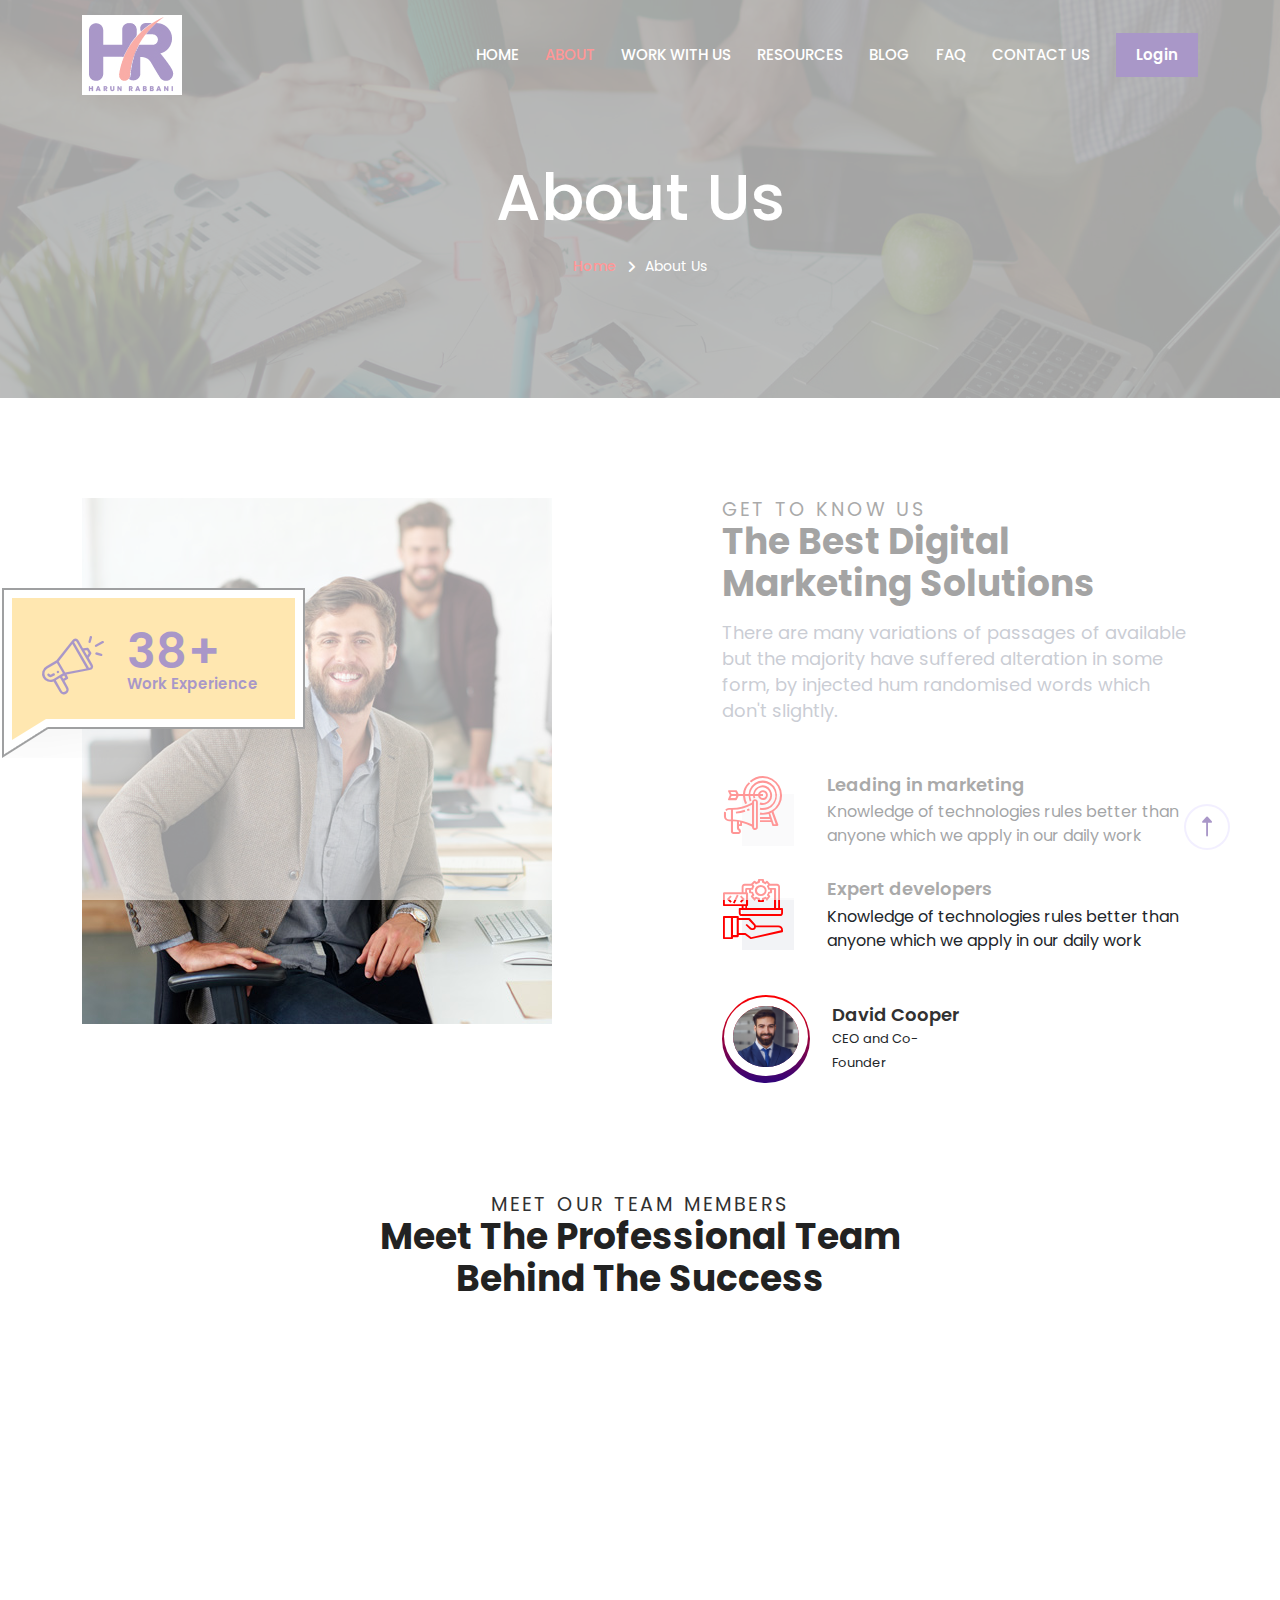
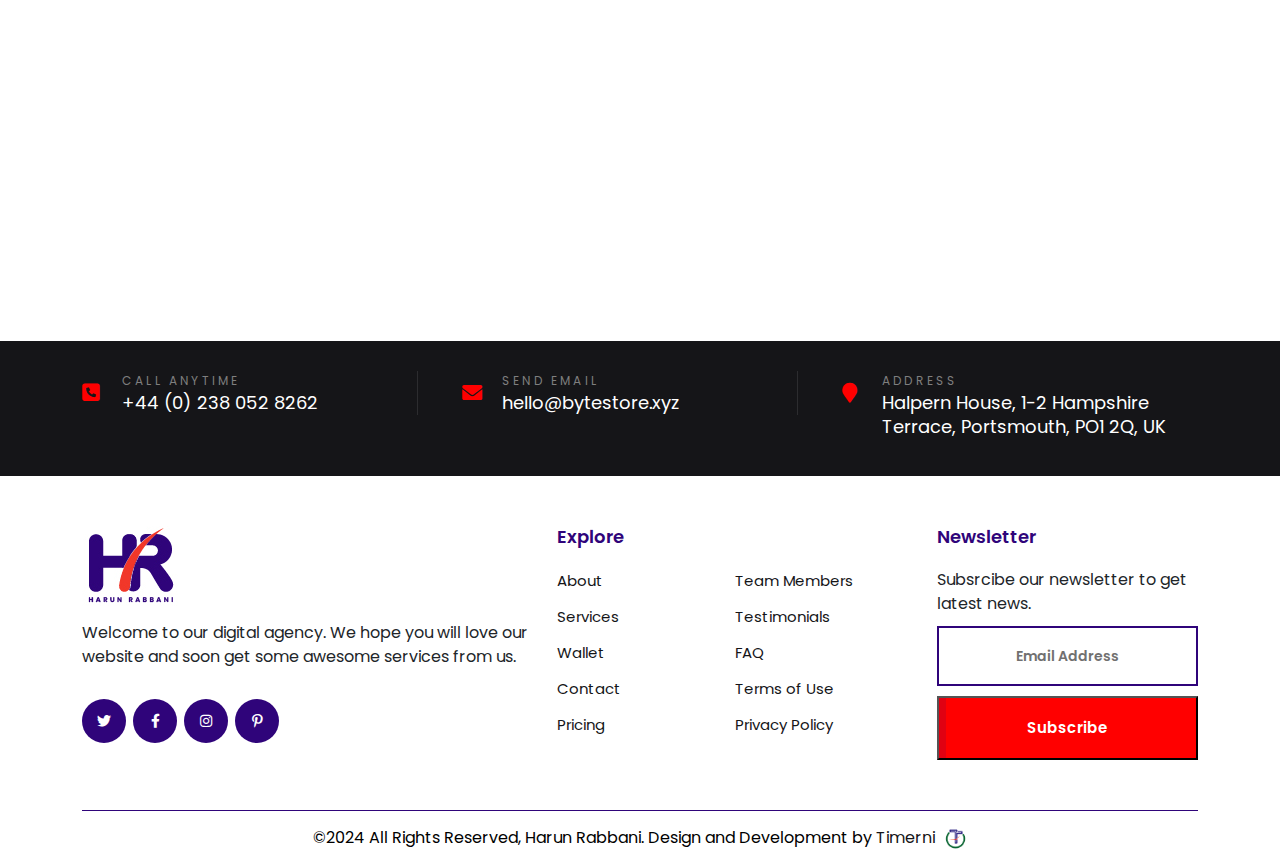
==== about.html @ 46315a5d "first commit" ====
<!doctype html>
<html class="no-js" lang="">
   <head>
      <meta charset="utf-8">
      <meta http-equiv="x-ua-compatible" content="ie=edge">
      <title>Harun Rabbani</title>
      <meta name="description" content="">
      <meta name="viewport" content="width=device-width, initial-scale=1">
      <link rel="shortcut icon" type="image/x-icon" href="assets/img/logo.png">
      <!-- Place favicon.ico in the root directory -->
      <link rel="preconnect" href="https://fonts.googleapis.com">
      <link rel="preconnect" href="https://fonts.gstatic.com" crossorigin>
      <link href="https://fonts.googleapis.com/css2?family=Poppins:ital,wght@0,100;0,200;0,300;0,400;0,500;0,600;0,700;0,800;0,900;1,100;1,200;1,300;1,400;1,500;1,600;1,700;1,800;1,900&display=swap" rel="stylesheet">
      <!-- CSS here -->
      <link rel="stylesheet" href="assets/css/bootstrap.min.css">
      <link rel="stylesheet" href="assets/css/owl.carousel.min.css">
      <link rel="stylesheet" href="assets/css/animate.min.css">
      <link rel="stylesheet" href="assets/css/magnific-popup.css">
      <link rel="stylesheet" href="assets/css/fontawesome-all.min.css">
      <link rel="stylesheet" href="assets/css/backtotop.css">
      <link rel="stylesheet" href="assets/css/meanmenu.css">
      <link rel="stylesheet" href="assets/css/slick.css">
      <link rel="stylesheet" href="assets/css/fancy.css">
      <link rel="stylesheet" href="assets/css/flaticon.css">
      <link rel="stylesheet" href="assets/css/style.css">
      <link rel="stylesheet" href="assets/css/default.css">
      <link rel="stylesheet" href="assets/css/responsive.css">
   </head>
   <body>
      <!-- back-to-top-start -->
      <div class="progress-wrap active-progress">
         <svg class="progress-circle svg-content" width="100%" height="100%" viewBox="-1 -1 102 102">
            <path d="M50,1 a49,49 0 0,1 0,98 a49,49 0 0,1 0,-98" style="transition: stroke-dashoffset 10ms linear 0s; stroke-dasharray: 307.919px, 307.919px; stroke-dashoffset: 273.713px;"></path>
         </svg>
      </div>
      <!-- back-to-top-end -->
      <!-- preloader start -->
      <div id="preloader">
         <div class="preloader d-none">
            <span></span>
            <span></span>
         </div>
      </div>
      <!-- preloader end -->
      <!-- sidebar area start -->
      <div class="sidebar__area">
         <div class="sidebar__wrapper">
            <div class="sidebar__close">
               <button class="sidebar__close-btn" id="sidebar__close-btn">
               <i class="fas fa-times"></i>
               </button>
            </div>
            <div class="sidebar__content">
               <div class="sidebar__logo mb-40">
                  <a href="index.html">
                  <img src="assets/img/logo.png" alt="logo" width="100">
                  </a>
               </div>
               <div class="sidebar__search mb-25">
                  <form action="#">
                     <input type="text" placeholder="What are you searching for?">
                     <button type="submit"><i class="fas fa-search"></i></button>
                  </form>
               </div>
               <div class="mobile-menu fix"></div>
               <div class="sidebar__contact mt-30 mb-20">
                  <h4>Contact Info</h4>
                  <ul>
                     <li class="d-flex align-items-center">
                        <div class="sidebar__contact-icon mr-15">
                           <i class="fas fa-map-marker-alt"></i>
                        </div>
                        <div class="sidebar__contact-text">
                           <a target="_blank" href="https://maps.app.goo.gl/8cPU11UzjbcEwtpq6">Halpern House, 1-2 Hampshire Terrace, Portsmouth, PO1 2Q, UK</a>
                        </div>
                     </li>
                     <li class="d-flex align-items-center">
                        <div class="sidebar__contact-icon mr-15">
                           <i class="far fa-phone"></i>
                        </div>
                        <div class="sidebar__contact-text">
                           <a href="tel:+44 (0) 238 052 8262">+44 (0) 238 052 8262</a>
                        </div>
                     </li>
                     <li class="d-flex align-items-center">
                        <div class="sidebar__contact-icon mr-15">
                           <i class="fas fa-envelope"></i>
                        </div>
                        <div class="sidebar__contact-text">
                           <a href="mailto:hello@bytestore.xyz"><span class="__cf_email__">hello@bytestore.xyz</span></a>
                        </div>
                     </li>
                  </ul>
               </div>
               <div class="sidebar__social">
                  <ul>
                     <li><a href="#"><i class="fab fa-facebook-f"></i></a></li>
                     <li><a href="#"><i class="fab fa-twitter"></i></a></li>
                     <li><a href="#"><i class="fab fa-youtube"></i></a></li>
                     <li><a href="#"><i class="fab fa-linkedin"></i></a></li>
                  </ul>
               </div>
            </div>
         </div>
      </div>
      <!-- sidebar area end -->
      <header class="header-transparent header-transparent-3">
         <div class="header-sticky  menu-area">
            <div class="container">
               <div class="menu-bg">
                  <div class="row align-items-center">
                     <div class="col-xl-2 col-lg-2 col-md-3 col-6">
                        <div class="logo">
                           <a href="index.html"><img src="assets/img/logo.png" alt=""></a>
                        </div>
                     </div>
                     <div class="col-xl-10 col-lg-10 col-md-9 col-6">
                        <div class="side-menu-icon d-lg-none text-end">
                           <a href="javascript:void(0)" class="info-toggle-btn f-right sidebar-toggle-btn"><i class="fas fa-bars"></i></a>
                        </div>
                  
                        <div class="main-menu f-right">
                           <nav id="mobile-menu">
                              <ul>
                                 <li><a href="index.html">Home</a></li>
                                 <li><a href="about.html"  class="active">About</a> </li>
                                 <li>
                                    <a href="work.html">Work With Us </a>
                                    <ul class="sub-menu">
                                       <li><a href="speaking.html">Speaking</a></li>
                                       <li><a href="consultations.html">Consultations </a> </li>
                                       <li><a href="coaching.html"> Coaching</a></li>
                                       <li><a href="mentorship.html">Mentorship</a></li>
                                    </ul>
                                 </li>
                                 <li><a href="resources.html">Resources</a> </li>
                                 <li>
                                    <a href="blog.html">Blog</a>
                                 </li>
                                 <li><a href="faq.html">FAQ</a> </li>
                                 <li><a href="contact.html">Contact Us</a> </li>
                                 <li>
                                    <div class="login-box-two">
                                       <button type="button" class="theme-btn rounded-0 border-0" data-bs-toggle="modal"
                                           data-bs-target="#login"> Login
                                       </button>
                                   </div>
                                 </li>
                              </ul>
                           </nav>
                        </div>
                     </div>
                  </div>
               </div>
            </div>
         </div>
      </header>
      <main>

          <section class="page-title" data-background="assets/img/about-banner.jpg">
            <div class="container">
                <div class="title-outer">
                    <h1 class="title">About Us</h1>
                    <ul class="page-breadcrumb">
                        <li><a href="index.html">Home</a></li>
                        <li>About Us</li>
                    </ul>
                </div>
            </div>
        </section>
        <section class="about-section-details">
         <div class="container">
             <div class="row">
                 <div class="content-column col-lg-6 col-md-12 col-sm-12 order-2 wow fadeInRight animated">
                     <div class="inner-column">
                         <div class="sec-title">
                             <h3 class="sub-title">Get to Know Us</h3>
                             <h2 class="text-capitalize">The best digital marketing solutions</h2>
                             <div class="text">
                                 There are many variations of passages of available but the majority have suffered alteration in some form, by injected hum randomised words which don't slightly.
                             </div>
                         </div>
                         <div class="info-box">
                             <div class="inner">
                                 <i class="icon flaticon-targeted-marketing"></i>
                                 <h5 class="title">Leading in marketing</h5>
                                 <div class="text">
                                     Knowledge of technologies rules better than anyone which we apply in our daily work
                                 </div>
                             </div>
                         </div>
                         <div class="info-box">
                             <div class="inner">
                                 <i class="icon flaticon-digital-services"></i>
                                 <h5 class="title">Expert developers</h5>
                                 <div class="text">
                                     Knowledge of technologies rules better than anyone which we apply in our daily work
                                 </div>
                             </div>
                         </div>
                         <div class="other-info">
                             <div class="author-info">
                                 <div class="inner">
                                     <figure class="thumb"><img src="assets/img/about/welcome_one_person_photo_1704848548.jpg" alt=""></figure>
                                     <h5 class="name">David Cooper</h5>
                                     <span class="designation">CEO and Co-Founder</span>
                                 </div>
                             </div>
                         </div>
                     </div>
                 </div>
     
                 <div class="image-column col-lg-6 col-md-12 col-sm-12 wow fadeInLeft animated">
                     <div class="image-box">
                         <span class="icon-dots bounce-y"></span>
                         <span class="icon-circle zoom-one"></span>
                         <figure class="image-1 wow fadeIn animated"><img src="assets/img/about/welcome_one_photo1_1704823739.jpg" alt=""></figure>
                         <figure class="image-2 wow fadeIn animated" data-wow-delay="600ms"><img src="assets/img/about/welcome_one_photo2_1704823756.jpg" alt=""></figure>
                         <div class="exp-box">
                             <div class="inner">
                                 <i class="icon flaticon-promotion"></i>
                                 <span class="count">38+</span>
                                 <div class="text">Work Experience</div>
                             </div>
                         </div>
                     </div>
                 </div>
             </div>
         </div>
     </section>
      <!-- Slider Section -->
      <section class="team-section pt-10">
        <div class="container">
           <div class="sec-title text-center mb-5">
              <h3 class="sub-title">MEET OUR TEAM MEMBERS</h3>
              <h2  class="text-capitalize">Meet the professional team<br>
                 behind the success
              </h2>
           </div>
           <div class="row">
              <div class="team-block-two col-lg-4 col-md-6 col-sm-12 wow fadeInUp">
                 <div class="inner-box">
                    <div class="info-box">
                       <h4 class="name"><a href="#">Mike Henderson</a></h4>
                       <span class="designation">Managing Director</span>
                    </div>
                    <div class="image-box">
                       <figure class="image"><a href="#"><img src="assets/img/about/team_member_1704650244.jpg" alt=""></a></figure>
                       <div class="social-links">
                          <a href="https://www.facebook.com" target="_blank"><i class="fab fa-facebook-f"></i></a>
                          <a href="https://www.twitter.com" target="_blank"><i class="fab fa-twitter"></i></a>
                          <a href="https://www.linkedin.com" target="_blank"><i class="fab fa-linkedin-in"></i></a>
                          <a href="https://www.instagram.com" target="_blank"><i class="fab fa-instagram"></i></a>
                       </div>
                       <span class="share-icon fas fa-plus"></span>
                    </div>
                 </div>
              </div>
              <div class="team-block-two col-lg-4 col-md-6 col-sm-12 wow fadeInUp">
                 <div class="inner-box">
                   <div class="info-box">
                       <h4 class="name"><a href="#">Kevin Martin</a></h4>
                       <span class="designation">Chief Executive Officer</span>
                    </div>
                    <div class="image-box">
                       <figure class="image"><a href="#"><img src="assets/img/about/team_member_1704650135.jpg" alt=""></a></figure>
                       <div class="social-links">
                          <a href="https://www.facebook.com" target="_blank"><i class="fab fa-facebook-f"></i></a>
                          <a href="https://www.twitter.com" target="_blank"><i class="fab fa-twitter"></i></a>
                          <a href="https://www.linkedin.com" target="_blank"><i class="fab fa-linkedin-in"></i></a>
                          <a href="https://www.instagram.com" target="_blank"><i class="fab fa-instagram"></i></a>
                       </div>
                       <span class="share-icon fas fa-plus"></span>
                    </div>
                 </div>
              </div>
              <div class="team-block-two col-lg-4 col-md-6 col-sm-12 wow fadeInUp">
                 <div class="inner-box">
                   <div class="info-box">
                       <h4 class="name"><a href="#">Jason Cleaver</a></h4>
                       <span class="designation">Human Resource Manager</span>
                    </div>
                    <div class="image-box">
                       <figure class="image"><a href="#"><img src="assets/img/about/team_member_1704650144.jpg" alt=""></a></figure>
                       <div class="social-links">
                          <a href="https://www.facebook.com" target="_blank"><i class="fab fa-facebook-f"></i></a>
                          <a href="https://www.twitter.com" target="_blank"><i class="fab fa-twitter"></i></a>
                          <a href="https://www.linkedin.com" target="_blank"><i class="fab fa-linkedin-in"></i></a>
                          <a href="https://www.instagram.com" target="_blank"><i class="fab fa-instagram"></i></a>
                       </div>
                       <span class="share-icon fas fa-plus"></span>
                    </div>
                 </div>
              </div>
           </div>
        </div>
     </section>
     <!-- Slider Section -->
      </main>

         <!-- footer Section -->
         <footer class="main-footer">
            <div class="footer-upper">
               <div class="container">
                  <div class="row">
                     <div class="contact-info-block col-lg-4 col-md-6">
                        <div class="inner">
                           <i class="icon fa fa-phone-square"></i>
                           <span class="sub-title">Call Anytime</span>
                           <div class="text"><a href="tel:+44 (0) 238 052 8262">+44 (0) 238 052 8262</a></div>
                        </div>
                     </div>
                     <div class="contact-info-block col-lg-4 col-md-6">
                        <div class="inner">
                           <i class="icon fa fa-envelope"></i>
                           <span class="sub-title">Send Email</span>
                           <div class="text"><a href="mailto:hello@bytestore.xyz">hello@bytestore.xyz</a></div>
                        </div>
                     </div>
                     <div class="contact-info-block col-lg-4 col-md-6">
                        <div class="inner">
                           <i class="icon fa fa-map-marker"></i>
                           <span class="sub-title">Address</span>
                           <div class="text">Halpern House, 1-2 Hampshire Terrace,
                            Portsmouth, PO1 2Q, UK</div>
                        </div>
                     </div>
                  </div>
               </div>
            </div>
            <!-- Widgets Section -->
            <div class="widgets-section">
               <div class="container">
                  <div class="row">
                     <!-- Footer COlumn -->
                     <div class="footer-column col-xl-5 col-lg-4 col-md-12 ">
                        <div class="footer-widget about-widget">
                           <div class="widget-content">
                              <div class="logo"><a href="index.html"><img src="assets/img/logo.png" alt="logo"></a></div>
                              <div class="text">Welcome to our digital agency. We hope you will love our website and soon get some awesome services from us.</div>
                              <ul class="social-icon-two">
                                 <li><a href="#"><i class="fab fa-twitter"></i></a></li>
                                 <li><a href="#"><i class="fab fa-facebook-f"></i></a></li>
                                 <li><a href="#"><i class="fab fa-instagram"></i></a></li>
                                 <li><a href="#"><i class="fab fa-pinterest-p"></i></a></li>
                              </ul>
                           </div>
                        </div>
                     </div>
                     <!-- Footer COlumn -->
                     <div class="footer-column col-xl-4 col-lg-4 col-md-6 ">
                        <div class="widget links-widget">
                           <h5 class="widget-title">Explore</h5>
                           <div class="widget-content">
                              <ul class="user-links two-column">
                                 <li><a href="about.html">About</a></li>
                                 <li><a href="team-members.html">Team Members</a></li>
                                 <li><a href="services.html">Services</a></li>
                                 <li><a href="testimonials.html">Testimonials</a></li>
                                 <li><a href="portfolios.html">Wallet</a></li>
                                 <li><a href="faq.html">FAQ</a></li>
                                 <li><a href="contact.html">Contact</a></li>
                                 <li><a href="terms-of-use.html">Terms of Use</a></li>
                                 <li><a href="pricing.html">Pricing</a></li>
                                 <li><a href="privacy-policy.html">Privacy Policy</a></li>
                              </ul>
                           </div>
                        </div>
                     </div>
                     <div class="footer-column col-xl-3 col-lg-4 col-md-6 col-sm-12">
                        <div class="widget newsletter-widget">
                           <h5 class="widget-title">Newsletter</h5>
                           <div class="widget-content">
                              <div class="text">Subsrcibe our newsletter to get latest news.</div>
                              <div class="subscribe-form">
                                 <form method="post" action="">
                                    <input type="hidden">                                            
                                    <div class="form-group">
                                       <input type="email" class="theme-btn btn-style-two"  name="email" class="email" value="" placeholder="Email Address" required="" autocomplete="off">
                                    </div>
                                    <div class="form-group">
                                       <button type="submit" class="theme-btn btn-style-one"><span class="btn-title">Subscribe</span></button>
                                    </div>
                                 </form>
                              </div>
                           </div>
                        </div>
                     </div>
                  </div>
               </div>
            </div>
            <div class="footer-bottom">
               <div class="container">
                  <div class="copyright-text">
                    <p class="mb-0 text-black address-details"> ©2024 All Rights Reserved, Harun Rabbani. Design and Development by
                        <a target="__blank" href="https://bytestore.xyz/" class="text-decoration">
                        <span class="me-1">Timerni</span>
                        <img src="assets/img/brand-logo.png">
                        </a>
                     </p>
                  </div>
                  
               </div>
            </div>
         </footer>
         <!-- End footer Section -->

      <!-- JS here -->
      <script src="assets/js/vendor/modernizr-3.5.0.min.js"></script>
      <script src="assets/js/vendor/jquery.min.js"></script>
      <script src="assets/js/popper.min.js"></script>
      <script src="assets/js/bootstrap.min.js"></script>
      <script src="assets/js/owl.carousel.min.js"></script>
      <script src="assets/js/jquery.fancybox.js"></script>
      <!-- <script src="assets/js/isotope.pkgd.min.js"></script> -->
       <script src="https://unpkg.com/isotope-layout@3/dist/isotope.pkgd.js"></script>
      <script src="assets/js/one-page-nav-min.js"></script>
      <script src="assets/js/slick.min.js"></script>
      <script src="assets/js/jquery.meanmenu.min.js"></script>
      <script src="assets/js/ajax-form.js"></script>
      <script src="assets/js/wow.min.js"></script>
      <script src="assets/js/jquery.scrollUp.min.js"></script>
      <script src="assets/js/backtotop.js"></script>
      <script src="assets/js/imagesloaded.pkgd.min.js"></script>
      <script src="assets/js/jquery.magnific-popup.min.js"></script>
      <script src="assets/js/plugins.js"></script>
      <script src="assets/js/jquery.counterup.min.js"></script>
      <script src="https://cdnjs.cloudflare.com/ajax/libs/Counter-Up/1.0.0/jquery.counterup.js"></script>
      <script src="https://cdnjs.cloudflare.com/ajax/libs/waypoints/4.0.1/jquery.waypoints.js"></script>
      <script src="assets/js/main.js"></script>
     
   </body>
</html>
---- assets/css/backtotop.css ----
.progress-wrap {
    position: fixed;
    right: 50px;
    bottom: 50px;
    height: 46px;
    width: 46px;
    cursor: pointer;
    display: block;
    border-radius: 50px;
    box-shadow: inset 0 0 0 2px rgba(95, 58, 252, 0.2);
    z-index: 99;
    opacity: 0;
    visibility: hidden;
    transform: translateY(15px);
    -webkit-transition: all 200ms linear;
    transition: all 200ms linear;
}

.progress-wrap.active-progress {
    opacity: 1;
    visibility: visible;
    transform: translateY(0);
}

.progress-wrap::after {
    position: absolute;
    content: "\f30c";
    font-family: "Font Awesome 5 Free";
    text-align: center;
    line-height: 46px;
    font-size: 20px;
    color: var(--theme-color2);
    left: 0;
    top: 0;
    height: 46px;
    width: 46px;
    cursor: pointer;
    display: block;
    z-index: 1;
    -webkit-transition: all 200ms linear;
    transition: all 200ms linear;
}

.progress-wrap svg path {
    fill: none;
}

.progress-wrap svg.progress-circle path {
    stroke: var(--theme-color1);
    stroke-width: 4;
    box-sizing: border-box;
    -webkit-transition: all 200ms linear;
    transition: all 200ms linear;
}








.bg--footer-image:before {
    position: absolute;
    left: 0;
    top: 0;
    height: 100%;
    width: 100%;
    background-repeat: no-repeat;
    background-position: center;
    background-size: cover;
    background-image: url(../images/main-slider/shape.png);
    background-color: rgba(24, 25, 28, 0.53);
    content: "";
}
---- assets/css/fancy.css ----
@charset "UTF-8";body.fancybox-active{overflow:hidden}body.fancybox-iosfix{position:fixed;left:0;right:0}.fancybox-is-hidden{position:absolute;top:-9999px;left:-9999px;visibility:hidden}.fancybox-container{position:fixed;top:0;left:0;width:100%;height:100%;z-index:99992;-webkit-tap-highlight-color:transparent;-webkit-backface-visibility:hidden;backface-visibility:hidden;-webkit-transform:translateZ(0);transform:translateZ(0);font-family:-apple-system,BlinkMacSystemFont,Segoe UI,Roboto,Helvetica Neue,Arial,sans-serif}.fancybox-bg,.fancybox-inner,.fancybox-outer,.fancybox-stage{position:absolute;top:0;right:0;bottom:0;left:0}.fancybox-outer{overflow-y:auto;-webkit-overflow-scrolling:touch}.fancybox-bg{background:#1e1e1e;opacity:0;transition-duration:inherit;transition-property:opacity;transition-timing-function:cubic-bezier(.47,0,.74,.71)}.fancybox-is-open .fancybox-bg{opacity:.87;transition-timing-function:cubic-bezier(.22,.61,.36,1)}.fancybox-caption-wrap,.fancybox-infobar,.fancybox-toolbar{position:absolute;direction:ltr;z-index:99997;opacity:0;visibility:hidden;transition:opacity .25s,visibility 0s linear .25s;box-sizing:border-box}.fancybox-show-caption .fancybox-caption-wrap,.fancybox-show-infobar .fancybox-infobar,.fancybox-show-toolbar .fancybox-toolbar{opacity:1;visibility:visible;transition:opacity .25s,visibility 0s}.fancybox-infobar{top:0;left:0;font-size:13px;padding:0 10px;height:44px;min-width:44px;line-height:44px;color:#ccc;text-align:center;pointer-events:none;-webkit-user-select:none;-moz-user-select:none;-ms-user-select:none;user-select:none;-webkit-touch-callout:none;-webkit-tap-highlight-color:transparent;-webkit-font-smoothing:subpixel-antialiased;mix-blend-mode:exclusion}.fancybox-toolbar{top:0;right:0;margin:0;padding:0}.fancybox-stage{overflow:hidden;direction:ltr;z-index:99994;-webkit-transform:translateZ(0)}.fancybox-is-closing .fancybox-stage{overflow:visible}.fancybox-slide{position:absolute;top:0;left:0;width:100%;height:100%;margin:0;padding:0;overflow:auto;outline:none;white-space:normal;box-sizing:border-box;text-align:center;z-index:99994;-webkit-overflow-scrolling:touch;display:none;-webkit-backface-visibility:hidden;backface-visibility:hidden;transition-property:opacity,-webkit-transform;transition-property:transform,opacity;transition-property:transform,opacity,-webkit-transform}.fancybox-slide:before{content:"";display:inline-block;vertical-align:middle;height:100%;width:0}.fancybox-is-sliding .fancybox-slide,.fancybox-slide--current,.fancybox-slide--next,.fancybox-slide--previous{display:block}.fancybox-slide--image{overflow:visible}.fancybox-slide--image:before{display:none}.fancybox-slide--video .fancybox-content,.fancybox-slide--video iframe{background:#000}.fancybox-slide--map .fancybox-content,.fancybox-slide--map iframe{background:#e5e3df}.fancybox-slide--next{z-index:99995}.fancybox-slide>*{display:inline-block;position:relative;padding:24px;margin:44px 0;border-width:0;vertical-align:middle;text-align:left;background-color:#fff;overflow:auto;box-sizing:border-box}.fancybox-slide>base,.fancybox-slide>link,.fancybox-slide>meta,.fancybox-slide>script,.fancybox-slide>style,.fancybox-slide>title{display:none}.fancybox-slide .fancybox-image-wrap{position:absolute;top:0;left:0;margin:0;padding:0;border:0;z-index:99995;background:transparent;cursor:default;overflow:visible;-webkit-transform-origin:top left;transform-origin:top left;background-size:100% 100%;background-repeat:no-repeat;-webkit-backface-visibility:hidden;backface-visibility:hidden;-webkit-user-select:none;-moz-user-select:none;-ms-user-select:none;user-select:none;transition-property:opacity,-webkit-transform;transition-property:transform,opacity;transition-property:transform,opacity,-webkit-transform}.fancybox-can-zoomOut .fancybox-image-wrap{cursor:zoom-out}.fancybox-can-zoomIn .fancybox-image-wrap{cursor:zoom-in}.fancybox-can-drag .fancybox-image-wrap{cursor:-webkit-grab;cursor:grab}.fancybox-is-dragging .fancybox-image-wrap{cursor:-webkit-grabbing;cursor:grabbing}.fancybox-image,.fancybox-spaceball{position:absolute;top:0;left:0;width:100%;height:100%;margin:0;padding:0;border:0;max-width:none;max-height:none;-webkit-user-select:none;-moz-user-select:none;-ms-user-select:none;user-select:none}.fancybox-spaceball{z-index:1}.fancybox-slide--iframe .fancybox-content{padding:0;width:80%;height:80%;max-width:calc(100% - 100px);max-height:calc(100% - 88px);overflow:visible;background:#fff}.fancybox-iframe{display:block;padding:0;border:0;height:100%}.fancybox-error,.fancybox-iframe{margin:0;width:100%;background:#fff}.fancybox-error{padding:40px;max-width:380px;cursor:default}.fancybox-error p{margin:0;padding:0;color:#444;font-size:16px;line-height:20px}.fancybox-button{box-sizing:border-box;display:inline-block;vertical-align:top;width:44px;height:44px;margin:0;padding:10px;border:0;border-radius:0;background:rgba(30,30,30,.6);transition:color .3s ease;cursor:pointer;outline:none}.fancybox-button,.fancybox-button:link,.fancybox-button:visited{color:#ccc}.fancybox-button:focus,.fancybox-button:hover{color:#fff}.fancybox-button[disabled]{color:#ccc;cursor:default;opacity:.6}.fancybox-button svg{display:block;position:relative;overflow:visible;shape-rendering:geometricPrecision}.fancybox-button svg path{fill:currentColor;stroke:currentColor;stroke-linejoin:round;stroke-width:3}.fancybox-button--share svg path{stroke-width:1}.fancybox-button--pause svg path:nth-child(1),.fancybox-button--play svg path:nth-child(2){display:none}.fancybox-button--zoom svg path{fill:transparent}.fancybox-navigation{display:none}.fancybox-show-nav .fancybox-navigation{display:block}.fancybox-navigation button{position:absolute;top:50%;margin:-50px 0 0;z-index:99997;background:transparent;width:60px;height:100px;padding:17px}.fancybox-navigation button:before{content:"";position:absolute;top:30px;right:10px;width:40px;height:40px;background:rgba(30,30,30,.6)}.fancybox-navigation .fancybox-button--arrow_left{left:0}.fancybox-navigation .fancybox-button--arrow_right{right:0}.fancybox-close-small{position:absolute;top:0;right:0;width:40px;height:40px;padding:0;margin:0;border:0;border-radius:0;background:transparent;z-index:10;cursor:pointer}.fancybox-close-small:after{content:"×";position:absolute;top:5px;right:5px;width:30px;height:30px;font:22px/30px Arial,Helvetica Neue,Helvetica,sans-serif;color:#888;font-weight:300;text-align:center;border-radius:50%;border-width:0;background-color:transparent;transition:background-color .25s;box-sizing:border-box;z-index:2}.fancybox-close-small:focus{outline:none}.fancybox-close-small:focus:after{outline:1px dotted #888}.fancybox-close-small:hover:after{color:#555;background:#eee}.fancybox-slide--iframe .fancybox-close-small,.fancybox-slide--image .fancybox-close-small{top:0;right:-40px}.fancybox-slide--iframe .fancybox-close-small:after,.fancybox-slide--image .fancybox-close-small:after{font-size:35px;color:#aaa}.fancybox-slide--iframe .fancybox-close-small:hover:after,.fancybox-slide--image .fancybox-close-small:hover:after{color:#fff;background:transparent}.fancybox-is-scaling .fancybox-close-small,.fancybox-is-zoomable.fancybox-can-drag .fancybox-close-small{display:none}.fancybox-caption-wrap{bottom:0;left:0;right:0;padding:60px 2vw 0;background:linear-gradient(180deg,transparent 0,rgba(0,0,0,.1) 20%,rgba(0,0,0,.2) 40%,rgba(0,0,0,.6) 80%,rgba(0,0,0,.8));pointer-events:none}.fancybox-caption{padding:30px 0;border-top:1px solid hsla(0,0%,100%,.4);font-size:14px;color:#fff;line-height:20px;-webkit-text-size-adjust:none}.fancybox-caption a,.fancybox-caption button,.fancybox-caption select{pointer-events:all;position:relative}.fancybox-caption a{color:#fff;text-decoration:underline}.fancybox-slide>.fancybox-loading{border:6px solid hsla(0,0%,39%,.4);border-top:6px solid hsla(0,0%,100%,.6);border-radius:100%;height:50px;width:50px;-webkit-animation:a .8s infinite linear;animation:a .8s infinite linear;background:transparent;position:absolute;top:50%;left:50%;margin-top:-30px;margin-left:-30px;z-index:99999}@-webkit-keyframes a{0%{-webkit-transform:rotate(0deg);transform:rotate(0deg)}to{-webkit-transform:rotate(359deg);transform:rotate(359deg)}}@keyframes a{0%{-webkit-transform:rotate(0deg);transform:rotate(0deg)}to{-webkit-transform:rotate(359deg);transform:rotate(359deg)}}.fancybox-animated{transition-timing-function:cubic-bezier(0,0,.25,1)}.fancybox-fx-slide.fancybox-slide--previous{-webkit-transform:translate3d(-100%,0,0);transform:translate3d(-100%,0,0);opacity:0}.fancybox-fx-slide.fancybox-slide--next{-webkit-transform:translate3d(100%,0,0);transform:translate3d(100%,0,0);opacity:0}.fancybox-fx-slide.fancybox-slide--current{-webkit-transform:translateZ(0);transform:translateZ(0);opacity:1}.fancybox-fx-fade.fancybox-slide--next,.fancybox-fx-fade.fancybox-slide--previous{opacity:0;transition-timing-function:cubic-bezier(.19,1,.22,1)}.fancybox-fx-fade.fancybox-slide--current{opacity:1}.fancybox-fx-zoom-in-out.fancybox-slide--previous{-webkit-transform:scale3d(1.5,1.5,1.5);transform:scale3d(1.5,1.5,1.5);opacity:0}.fancybox-fx-zoom-in-out.fancybox-slide--next{-webkit-transform:scale3d(.5,.5,.5);transform:scale3d(.5,.5,.5);opacity:0}.fancybox-fx-zoom-in-out.fancybox-slide--current{-webkit-transform:scaleX(1);transform:scaleX(1);opacity:1}.fancybox-fx-rotate.fancybox-slide--previous{-webkit-transform:rotate(-1turn);transform:rotate(-1turn);opacity:0}.fancybox-fx-rotate.fancybox-slide--next{-webkit-transform:rotate(1turn);transform:rotate(1turn);opacity:0}.fancybox-fx-rotate.fancybox-slide--current{-webkit-transform:rotate(0deg);transform:rotate(0deg);opacity:1}.fancybox-fx-circular.fancybox-slide--previous{-webkit-transform:scale3d(0,0,0) translate3d(-100%,0,0);transform:scale3d(0,0,0) translate3d(-100%,0,0);opacity:0}.fancybox-fx-circular.fancybox-slide--next{-webkit-transform:scale3d(0,0,0) translate3d(100%,0,0);transform:scale3d(0,0,0) translate3d(100%,0,0);opacity:0}.fancybox-fx-circular.fancybox-slide--current{-webkit-transform:scaleX(1) translateZ(0);transform:scaleX(1) translateZ(0);opacity:1}.fancybox-fx-tube.fancybox-slide--previous{-webkit-transform:translate3d(-100%,0,0) scale(.1) skew(-10deg);transform:translate3d(-100%,0,0) scale(.1) skew(-10deg)}.fancybox-fx-tube.fancybox-slide--next{-webkit-transform:translate3d(100%,0,0) scale(.1) skew(10deg);transform:translate3d(100%,0,0) scale(.1) skew(10deg)}.fancybox-fx-tube.fancybox-slide--current{-webkit-transform:translateZ(0) scale(1);transform:translateZ(0) scale(1)}.fancybox-share{padding:30px;border-radius:3px;background:#f4f4f4;max-width:90%;text-align:center}.fancybox-share h1{color:#222;margin:0 0 20px;font-size:35px;font-weight:700}.fancybox-share p{margin:0;padding:0}p.fancybox-share__links{margin-right:-10px}.fancybox-share__button{display:inline-block;text-decoration:none;margin:0 10px 10px 0;padding:0 15px;min-width:130px;border:0;border-radius:3px;background:#fff;white-space:nowrap;font-size:14px;font-weight:700;line-height:40px;-webkit-user-select:none;-moz-user-select:none;-ms-user-select:none;user-select:none;color:#fff;transition:all .2s}.fancybox-share__button:hover{text-decoration:none}.fancybox-share__button--fb{background:#3b5998}.fancybox-share__button--fb:hover{background:#344e86}.fancybox-share__button--pt{background:#bd081d}.fancybox-share__button--pt:hover{background:#aa0719}.fancybox-share__button--tw{background:#1da1f2}.fancybox-share__button--tw:hover{background:#0d95e8}.fancybox-share__button svg{position:relative;top:-1px;width:25px;height:25px;margin-right:7px;vertical-align:middle}.fancybox-share__button svg path{fill:#fff}.fancybox-share__input{box-sizing:border-box;width:100%;margin:10px 0 0;padding:10px 15px;background:transparent;color:#5d5b5b;font-size:14px;outline:none;border:0;border-bottom:2px solid #d7d7d7}.fancybox-thumbs{display:none;position:absolute;top:0;bottom:0;right:0;width:212px;margin:0;padding:2px 2px 4px;background:#fff;-webkit-tap-highlight-color:transparent;-webkit-overflow-scrolling:touch;-ms-overflow-style:-ms-autohiding-scrollbar;box-sizing:border-box;z-index:99995}.fancybox-thumbs-x{overflow-y:hidden;overflow-x:auto}.fancybox-show-thumbs .fancybox-thumbs{display:block}.fancybox-show-thumbs .fancybox-inner{right:212px}.fancybox-thumbs>ul{list-style:none;position:absolute;position:relative;width:100%;height:100%;margin:0;padding:0;overflow-x:hidden;overflow-y:auto;font-size:0;white-space:nowrap}.fancybox-thumbs-x>ul{overflow:hidden}.fancybox-thumbs-y>ul::-webkit-scrollbar{width:7px}.fancybox-thumbs-y>ul::-webkit-scrollbar-track{background:#fff;border-radius:10px;box-shadow:inset 0 0 6px rgba(0,0,0,.3)}.fancybox-thumbs-y>ul::-webkit-scrollbar-thumb{background:#2a2a2a;border-radius:10px}.fancybox-thumbs>ul>li{float:left;overflow:hidden;padding:0;margin:2px;width:100px;height:75px;max-width:calc(50% - 4px);max-height:calc(100% - 8px);position:relative;cursor:pointer;outline:none;-webkit-tap-highlight-color:transparent;-webkit-backface-visibility:hidden;backface-visibility:hidden;box-sizing:border-box}li.fancybox-thumbs-loading{background:rgba(0,0,0,.1)}.fancybox-thumbs>ul>li>img{position:absolute;top:0;left:0;max-width:none;max-height:none;-webkit-touch-callout:none;-webkit-user-select:none;-moz-user-select:none;-ms-user-select:none;user-select:none}.fancybox-thumbs>ul>li:before{content:"";position:absolute;top:0;right:0;bottom:0;left:0;border:4px solid #4ea7f9;z-index:99991;opacity:0;transition:all .2s cubic-bezier(.25,.46,.45,.94)}.fancybox-thumbs>ul>li.fancybox-thumbs-active:before{opacity:1}@media (max-width:800px){.fancybox-thumbs{width:110px}.fancybox-show-thumbs .fancybox-inner{right:110px}.fancybox-thumbs>ul>li{max-width:calc(100% - 10px)}}
---- assets/css/flaticon.css ----
@font-face {
  font-family: "flaticon_agency";
  src: url("../fonts/flaticon_agency.ttf?0b4b906711066992faaaeb7db5908ac2") format("truetype"),
  url("../fonts/flaticon_agency.woff?0b4b906711066992faaaeb7db5908ac2") format("woff"),
  url("../fonts/flaticon_agency.woff2?0b4b906711066992faaaeb7db5908ac2") format("woff2"),
  url("../fonts/flaticon_agency.eot?0b4b906711066992faaaeb7db5908ac2#iefix") format("embedded-opentype"),
  url("../fonts/flaticon_agency.svg?0b4b906711066992faaaeb7db5908ac2#flaticon_agency") format("svg");
}

i[class^="flaticon-"]:before, 
i[class*=" flaticon-"]:before {
  font-family: flaticon_agency !important;
  font-style: normal;
  font-weight: normal !important;
  font-variant: normal;
  text-transform: none;
  line-height: 1;
  -webkit-font-smoothing: antialiased;
  -moz-osx-font-smoothing: grayscale;
}

.flaticon-web-development:before {
  content: "\f101";
}
.flaticon-design:before {
  content: "\f102";
}
.flaticon-megaphone:before {
  content: "\f103";
}
.flaticon-targeted-marketing:before {
  content: "\f104";
}
.flaticon-diplomat:before {
  content: "\f105";
}
.flaticon-teaching:before {
  content: "\f106";
}
.flaticon-laptop:before {
  content: "\f107";
}
.flaticon-health-check:before {
  content: "\f108";
}
.flaticon-bank:before {
  content: "\f109";
}
.flaticon-success:before {
  content: "\f10a";
}
.flaticon-recommend:before {
  content: "\f10b";
}
.flaticon-marketing:before {
  content: "\f10c";
}
.flaticon-job-promotion:before {
  content: "\f10d";
}
.flaticon-completed-task:before {
  content: "\f10e";
}
.flaticon-settings:before {
  content: "\f10f";
}
.flaticon-rating:before {
  content: "\f110";
}
.flaticon-group:before {
  content: "\f111";
}
.flaticon-learning:before {
  content: "\f112";
}
.flaticon-cloud:before {
  content: "\f113";
}
.flaticon-digital-services:before {
  content: "\f114";
}
.flaticon-graphic-design:before {
  content: "\f115";
}
.flaticon-technology:before {
  content: "\f116";
}
.flaticon-phone-call:before {
  content: "\f117";
}
.flaticon-visitor:before {
  content: "\f118";
}
.flaticon-promotion:before {
  content: "\f119";
}
---- assets/css/style.css ----
/*
  Theme Name: Name - Multipurpose HTML Template
  Author: radowan.bhuiyan.tri@gmail.com
  Support: admin@gmail.com
  Description: Creative  HTML5 template.
  Version: 1.0
*/


/* CSS Index
-----------------------------------
1. Theme default css
2. header
3. slider
4. about-area
5. features-box
6. department
7. team
8. video-area
9. counter
10. footer
*/


/* 1. Theme default css */
:root {
  --theme-color-light: #ffffff;
  --theme-color-dark: #18191c;
  --theme-color1: #ff0000;
  --theme-color2: #2f047a;
  --bg-theme-color1: var(--theme-color1);
  --bg-theme-color2: var(--theme-color2);
  --text-color-bg-theme-color1: #222;
  --text-color-bg-theme-color2: #fff;
  --text-color: #6f7174;
  --headings-color: var(--theme-color2);
  --link-color: var(--theme-color2);
  --link-hover-color: var(--theme-color2);
}


body {
  font-family: "Poppins", serif !important;
  font-weight: normal;
  font-style: normal;
}

.img {
  max-width: 100%;
  transition: all 0.3s ease-out 0s;
}

.f-left {
  float: left
}

.f-right {
  float: right
}

.fix {
  overflow: hidden
}

a,
.button {
  -webkit-transition: all 0.3s ease-out 0s;
  -moz-transition: all 0.3s ease-out 0s;
  -ms-transition: all 0.3s ease-out 0s;
  -o-transition: all 0.3s ease-out 0s;
  transition: all 0.3s ease-out 0s;
}

a:focus,
.button:focus {
  text-decoration: none;
  outline: none;
}


a,
button {
  color: #2f047a;
  outline: medium none;
}

button:focus,
input:focus,
input:focus,
textarea,
textarea:focus {
  outline: 0
}

.uppercase {
  text-transform: uppercase;
}

.capitalize {
  text-transform: capitalize;
}

h1,
h2,
h3,
h4,
h5,
h6 {

  color: #313131;
  margin: 0px;
  font-style: normal;
  font-weight: 600;
}

h1 a,
h2 a,
h3 a,
h4 a,
h5 a,
h6 a {
  color: inherit;
}

h1 {
  font-size: 40px;
  font-weight: 500;
}

h2 {
  font-size: 35px;
}

h3 {
  font-size: 28px;
}

h4 {
  font-size: 22px;
}

h5 {
  font-size: 18px;
}

h6 {
  font-size: 16px;
}

ul {
  margin: 0px;
  padding: 0px;
}

li {
  list-style: none
}

p {
  font-size: 16px;
  font-weight: normal;
  line-height: 24px;
  color: #7e7e7e;
  margin-bottom: 15px;
}

hr {
  border-bottom: 1px solid #eceff8;
  border-top: 0 none;
  margin: 30px 0;
  padding: 0;
}

label {
  color: #7e7e7e;
  cursor: pointer;
  font-size: 14px;
  font-weight: 400;
}

*::-moz-selection {
  background: #d6b161;
  color: #fff;
  text-shadow: none;
}

::-moz-selection {
  background: #444;
  color: #fff;
  text-shadow: none;
}

::selection {
  background: #444;
  color: #fff;
  text-shadow: none;
}

*::-moz-placeholder {
  color: #555555;
  font-size: 14px;
  opacity: 1;
}

*::placeholder {
  color: #555555;
  font-size: 14px;
  opacity: 1;
}

.theme-overlay {
  position: relative
}

.theme-overlay::before {
  background: #2f047a none repeat scroll 0 0;
  content: "";
  height: 100%;
  left: 0;
  opacity: 0.6;
  position: absolute;
  top: 0;
  width: 100%;
}

.separator {
  border-top: 1px solid #f2f2f2
}





/* sticky */



/* header */

.hero-area {
  min-height: 1032px;
}

.popup-video{
  display: inline-block;
  background: #ff0000;
  color: #fff;
  height: 80px;
  width: 80px;
  border-radius: 100%;
  line-height: 79px;
  margin-bottom: 24px;
  position: relative;
  z-index: 99;
}
.popup-video:hover {
  background: #ffffff;
  color: #ff0000;
}
.hero-wrapper h2 {
  font-size: 80px;
  color: #fff;
}

.hero-wrapper {
  position: relative;
}

.back-text {
  color: #fff;
  opacity: 0.1;
  font-size: 300px;
  position: absolute;
  top: 0;
  left: 0;
  right: 0;
  z-index: 1;
}




/* header */

.header-transparent {
  position: absolute;
  top: 0;
  left: 0;
  right: 0;
  z-index: 99;
  padding: 15px 0px;
}


.main-menu ul li {
  display: inline-block;
  margin-left: 22px;
  position: relative;
}

.main-menu ul li .active {
  color: #ff0000;
}

.main-menu ul li  a {
  display: block;
  color: #fff;
  font-weight: 500;
  padding: 45px 0;
  font-size: 15px;
  text-transform: uppercase;
  line-height: 1.2;
}
.header-transparent-3 .sticky .main-menu ul li a {
color: var(--bg-theme-color2);
}
.header-transparent-3 .sticky .main-menu ul li .active,
.header-transparent-3 .main-menu ul li .active {
  color: #ff0000;
}


.header-transparent-3 .main-menu ul li a {
  color: #fff;
  padding: 24px 0;
}

 .logo img{
max-width: 130px;
}
.sticky .main-menu ul li .sub-menu li a,
.main-menu ul li .sub-menu li a {
  padding: 8px 0;
  color: var(--bg-theme-color2);
  
}

.main-menu ul li .sub-menu li {
  display: block;
  margin: 0;
}

.header-transparent-3 .main-menu ul li:hover>a {
  color: #ff0000;
}

.header-transparent-3 .main-menu ul li .active {
  color: #ff0000;
}

.main-menu ul li .sub-menu {
  position: absolute;
  top: 105%;
  left: 0;
  width: 245px;
  background: #ffffff;
  padding: 13px 18px;
  border-top: 4px solid #ff0000;
  transition: 0.3s;
  opacity: 0;
  visibility: hidden;
  z-index: 2;
}

.main-menu ul li .sub-menu::before {
  content: '';
  width: 17px;
  height: 9px;
  background-color: #ff0000;
  position: absolute;
  left: 20px;
  bottom: 100%;
  -webkit-clip-path: polygon(50% 0%, 0% 100%, 100% 100%);
  clip-path: polygon(50% 0%, 0% 100%, 100% 100%);
}



.main-menu ul li:hover>.sub-menu {
  opacity: 1;
  visibility: visible;
  top: 100%;
}

.header-btn {
margin-top: 20px;
margin-left: 35px;
}
.header-btn  .search-btn {
color: #fff;
}
.sticky .header-btn  .search-btn {
color: var(--bg-theme-color2);
}
@media only screen and (min-width: 576px) and (max-width: 992px), 
(max-width: 992px) {
.header-btn {
    display: none;
}
}
/* sidebar */

.info-toggle-btn.sidebar-toggle-btn {
  position: relative;
  top: 10px;
}

[type=button]:not(:disabled),
[type=reset]:not(:disabled),
[type=submit]:not(:disabled),
button:not(:disabled) {
  cursor: pointer;
}

.side-menu-icon i {
  color: #ff0000;
  font-size: 32px;
  cursor: pointer;
  position: relative;
  top: -02px;
}

.sidebar__area {
  position: fixed;
  right: -485px;
  top: 0;
  width: 465px;
  max-width: 100%;
  height: 100%;
  background: #ffffff none repeat scroll 0 0;
  overflow-y: scroll;
  -webkit-transition: all 0.3s cubic-bezier(0.785, 0.135, 0.15, 0.86);
  -moz-transition: all 0.3s cubic-bezier(0.785, 0.135, 0.15, 0.86);
  transition: all 0.3s cubic-bezier(0.785, 0.135, 0.15, 0.86);
  z-index: 9999;
}

.sidebar__area.sidebar-opened {
  right: 0px;
}

.sidebar__wrapper {
  position: relative;
  padding: 25px;
  background: #ffffff;
}

.sidebar__close {
  position: absolute;
  top: 22px;
  right: 35px;
}

.sidebar__close-btn {
  display: inline-block;
  font-size: 16px;
  height: 45px;
  width: 45px;
  line-height: 40px;
  background: #ffffff;
  color: #121121;
  border-radius: 50%;
  border: 1px solid #eceff8;
  transition: 0.3s;
}

.sidebar__close-btn:hover {
  background: #ff0000;
  border-color: #ff0000;
  color: #ffffff;
}

.sidebar__logo {
  padding-bottom: 20px;
  border-bottom: 1px solid #eceff8;
}

.sidebar__search {
  position: relative;
}

.sidebar__search input {
  width: 100%;
  height: 40px;
  line-height: 40px;
  padding-right: 20px;
  background: transparent;
  border: none;
  outline: none;
  border-bottom: 1px solid #eceff8;
  font-size: 16px;
  color: #686893;
}

.sidebar__search button {
  position: absolute;
  top: 50%;
  right: 0;
  -webkit-transform: translateY(-50%);
  -ms-transform: translateY(-50%);
  transform: translateY(-50%);
  font-size: 14px;
  color: #686893;
  background: none;
  border: none;
}

.body-overlay.opened {
  opacity: 1;
  visibility: visible;
}

.body-overlay:hover {
  cursor: pointer;
}

.body-overlay {
  background-color: rgba(0, 0, 0, 0.5);
  height: 100%;
  width: 100%;
  position: fixed;
  top: 0;
  z-index: 999;
  left: 0;
  opacity: 0;
  visibility: hidden;
  -webkit-transition: all 0.3s ease-out 0s;
  -moz-transition: all 0.3s ease-out 0s;
  -ms-transition: all 0.3s ease-out 0s;
  -o-transition: all 0.3s ease-out 0s;
  transition: all 0.3s ease-out 0s;
}

.mean-container .mean-bar {
  padding: 0;
  min-height: auto;
  background: none;
}

.mean-container a.meanmenu-reveal {
  display: none !important;
}

.mean-container .mean-nav {
  background: none;
  margin-top: 0;
}

.mean-container .mean-nav>ul {
  padding: 0;
  margin: 0;
  width: 100%;
  list-style-type: none;
  display: block !important;
}

.mean-container .mean-nav>ul>li:first-child>a {
  border-top: 0;
}

.mean-container .mean-nav ul li a {
  width: 100%;
  padding: 10px 0;
  color: #222;
  border-top: 1px solid #eceff8;
  font-size: 14px;
  line-height: 1.5;
  font-weight: 700;
}

.mean-container .mean-nav ul li li a {
  border-top: 1px solid #eceff8;
}

.mean-container .mean-nav ul li a.mean-expand {
  margin-top: 5px;
  padding: 0 !important;
  line-height: 14px;
  border: 1px solid #eceff8 !important;
  height: 30px;
  width: 30px;
  color: #222;
  line-height: 32px;
  top: 0;
  font-weight: 400;
}

.mean-container .mean-nav ul li a.mean-expand.mean-clicked i {
  transform: rotate(45deg);
  color: #222;
}

.mean-container .mean-nav ul li a.mean-expand:hover {
  background: #ff0000;
  color: #ffffff;
  border-color: #ff0000;
}

.mean-container .mean-nav ul li>a.mean-expand i {
  display: inline-block;
  transition: 0.8s;
}

.mean-container .mean-nav ul li>a>i {
  display: none;
}

.sidebar__contact h4 {
  font-size: 30px;
  margin-bottom: 20px;
  color: #121121;
}

.sidebar__contact-icon i {
  display: inline-block;
  color: #121121;
  width: 40px;
  height: 40px;
  line-height: 40px;
  text-align: center;
  border: 1px solid #eceff8;
  transition: 0.5s;
}

.sidebar__social ul li:not(:last-child) {
  margin-right: 5px;
}

.sidebar__social ul li {
  display: inline-block;
}

.sidebar__social ul li a {
  display: inline-block;
  width: 40px;
  height: 40px;
  line-height: 42px;
  text-align: center;
  background: #ff0000;
  color: #ffffff;
}

.sticky.menu-area {
  background: #fff;
}

.sticky {
  position: fixed;
  width: 100%;
  top: 0;
  animation: sticky 2s;
  box-shadow: 0px 10px 25px 0px rgb(0 0 0 / 15%);
  z-index: 9999;
  -webkit-animation: sticky 2s;
  padding: 10px 0px;
}
.sticky.menu-area .logo img {
max-width: 100px;
}


@keyframes sticky {
  0% {
    transform: translateY(-100%);
  }
  100% {
    transform: translateY(0%);
  }
}

@media only screen and (min-width: 768px) and (max-width: 991px) {
  .header-btn {
      margin-top: 0;
      margin-right: 40px;
  }
}

.fix {
  overflow: hidden;
}


input,
select {
  transition: 0.3s;
}


/* Banner */



.home-arrow {
  position: absolute;
  position: absolute;
  left: 0;
  right: 0;
  text-align: center;
  bottom: 50px;
}

.home-arrow a {
  font-size: 30px;
}

.home-arrow a i {
  animation: updown 1s infinite alternate;
  -webkit-animation: updown 1s infinite alternate;
}

.home-arrow-3 a:hover {
  color: #ff0000;
}

.home-arrow-3 a {
  color: #ffffff;
  transition: 0.3s;
}

.home-arrow a {
  font-size: 30px;
  color: #ff0000;
}


@keyframes updown {
  0% {
      transform: translateY(10px);
  }
  100% {
      transform: translateY(-10px);
  }
}

@media (max-width: 1199.98px) {
  .main-menu ul li {
      margin-left: 15px;
  }
}

/*===== All Preloader Style =====*/

#preloader {
  position: fixed;
  top: 0;
  left: 0;
  right: 0;
  bottom: 0;
  background-color: #fff;
  z-index: 999999;
}

#preloader .preloader {
  width: 50px;
  height: 50px;
  display: inline-block;
  padding: 0px;
  text-align: left;
  box-sizing: border-box;
  position: absolute;
  top: 50%;
  left: 50%;
  margin-left: -25px;
  margin-top: -25px;
}

#preloader .preloader span {
  position: absolute;
  display: inline-block;
  width: 50px;
  height: 50px;
  border-radius: 100%;
  background-color: #ff0000;
  -webkit-animation: preloader 1.3s linear infinite;
  animation: preloader 1.3s linear infinite;
}

#preloader .preloader span:last-child {
  animation-delay: -0.8s;
  -webkit-animation-delay: -0.8s;
}

@keyframes preloader {
  0% {
      transform: scale(0, 0);
      opacity: 0.5;
  }
  100% {
      transform: scale(1, 1);
      opacity: 0;
  }
}

@-webkit-keyframes preloader {
  0% {
      -webkit-transform: scale(0, 0);
      opacity: 0.5;
  }
  100% {
      -webkit-transform: scale(1, 1);
      opacity: 0;
  }
}




/*** 

====================================================================
  Home Layout 3 Styles
====================================================================



/*** 

====================================================================
  Contact Section
====================================================================

***/

.contact-form {
  position: relative;
}
.contact-form .row {
  margin: 0 -10px;
}
.contact-form .row > div {
  padding: 0 10px;
}
.contact-form .form-group {
  position: relative;
  margin-bottom: 20px;
}
.contact-form .form-group:last-child {
  margin-bottom: 0;
}
.contact-form .form-group label {
  font-size: 16px;
  line-height: 20px;
  color: #ffffff;
  font-weight: 500;
  display: block;
  letter-spacing: 1px;
  margin-bottom: 10px;
}
.contact-form .form-group label.error {
  display: block;
  font-weight: 500;
  font-size: 13px;
  text-transform: capitalize;
  line-height: 24px;
  color: #ff0000;
  margin-bottom: 0;
}
.contact-form .form-group .select2-container--default .select2-selection--single,
.contact-form .form-group input:not([type=submit]),
.contact-form .form-group textarea,
.contact-form .form-group select {
  position: relative;
  display: block;
  height: 60px;
  width: 100%;
  padding: 15px 30px;
  font-size: 14px;
  color: #717070;
  line-height: 28px;
  font-weight: 400;
  background-color: #f6f6f6;
  border: 1px solid transparent;
  margin-bottom: 0;
  -webkit-transition: all 300ms ease;
  transition: all 300ms ease;
}
.contact-form .form-group ::-webkit-input-placeholder {
  color: #717070;
}
.contact-form .form-group input:focus,
.contact-form .form-group select:focus,
.contact-form .form-group textarea:focus {
  border-color: var(--theme-color2);
}
.contact-form .form-group textarea {
  height: 100px;
  resize: none;
}
@media (max-width: 991.98px) {
  .contact-form .form-group input[type=submit],
  .contact-form .form-group button {
    width: 100%;
  }
}




/***

==================================================================
Main Footer
==================================================================

***/
.main-footer {
position: relative;
/* background-color: var(--theme-color2); */
/* Widget Section */
}
.main-footer .footer-upper {
position: relative;
padding: 30px 0 7px;
background-color: #151518;
}
.main-footer .widgets-section {
position: relative;
padding:  50px 0px;
}
.main-footer .footer-column {
position: relative;
}
.main-footer .footer-widget {
position: relative;
}
.main-footer .widget-title {
position: relative;
font-weight: 600;
color: var(--theme-color2);
line-height: 1.2em;
margin-bottom: 20px;
}

.address-details a img {
    width: 25px;
    height: 25px;
}

.contact-info-block {
position: relative;
margin-bottom: 30px;
}
.contact-info-block:last-child .inner:before {
display: none;
}
.contact-info-block .inner {
position: relative;
padding-left: 40px;
}
.contact-info-block .inner:before {
position: absolute;
right: 20px;
top: 0;
height: 100%;
width: 1px;
background-color: #fff;
opacity: 0.1;
content: "";
}
@media (max-width: 575.98px) {
.contact-info-block .inner {
  padding-left: 0;
  text-align: center;
}
}
.contact-info-block .inner .icon {
position: absolute;
left: 0;
top: 12px;
font-size: 20px;
color: var(--theme-color1);
}
@media (max-width: 575.98px) {
.contact-info-block .inner .icon {
  position: relative;
  display: inline-block;
  margin-bottom: 20px;
}
}
.contact-info-block .inner .sub-title {
font-size: 12px;
color: #7f7f7f;
font-weight: 400;
line-height: 20px;
display: block;
}
.contact-info-block .inner .text {
font-size: 18px;
color: #fff;
line-height: 24px;
display: -webkit-box;
display: -ms-flexbox;
display: flex;
-webkit-box-orient: vertical;
-webkit-box-direction: normal;
    -ms-flex-direction: column;
        flex-direction: column;
-webkit-box-align: start;
    -ms-flex-align: start;
        align-items: flex-start;
}
@media (max-width: 575.98px) {
.contact-info-block .inner .text {
  -webkit-box-align: center;
      -ms-flex-align: center;
          align-items: center;
}
}
.contact-info-block .inner .text a {
color: #fff;
}
.contact-info-block .inner .text a:hover {
color: var(--theme-color1);
}

.main-footer .about-widget {
position: relative;
}
.main-footer .about-widget .logo {
margin-bottom: 15px;
}
.main-footer .about-widget .text {
margin-bottom: 30px;
}

/*=== User LInks ===*/
.user-links {
position: relative;
}
.user-links li {
position: relative;
font-size: 15px;
line-height: 26px;
color: #151518;
font-weight: 400;
margin-bottom: 10px;
}
.user-links li:last-child {
margin-bottom: 0;
}
.user-links li a {
position: relative;
display: inline-block;
color: inherit;
-webkit-transition: all 300ms ease;
transition: all 300ms ease;
}
.user-links li a:hover {
color: var(--theme-color2);
}
.user-links li a:before {
position: absolute;
left: 0;
bottom: 0;
width: 0;
height: 1px;
background-color: var(--bg-theme-color1);
content: "";
-webkit-transition: all 300ms ease;
transition: all 300ms ease;
}
.user-links li a:hover:before {
width: 100%;
}
.user-links.two-column {
display: -webkit-box;
display: -ms-flexbox;
display: flex;
-ms-flex-wrap: wrap;
    flex-wrap: wrap;
}
.user-links.two-column li {
width: 50%;
-webkit-box-flex: 0;
    -ms-flex: 0 0 50%;
        flex: 0 0 50%;
}

.newsletter-widget {
position: relative;
}
.newsletter-widget .text {
margin-bottom: 10px;
}

/* Subscribe Form */
.subscribe-form {
position: relative;
}
.subscribe-form .form-group {
position: relative;
}
.subscribe-form .form-group input[type=text],
.subscribe-form .form-group input[type=email] {
position: relative;
display: block;
height: 60px;
width: 100%;
font-size: 14px;
line-height: 30px;
color: #717070;
padding: 20px 30px;
background: #fff;
text-align: center;
-webkit-transition: all 300ms ease;
transition: all 300ms ease;
}
.subscribe-form .form-group input[type=text]::-webkit-input-placeholder, .subscribe-form .form-group input[type=email]::-webkit-input-placeholder {
color: #717070;
}
.subscribe-form .form-group input[type=text]::-moz-placeholder, .subscribe-form .form-group input[type=email]::-moz-placeholder {
color: #717070;
}
.subscribe-form .form-group input[type=text]:-ms-input-placeholder, .subscribe-form .form-group input[type=email]:-ms-input-placeholder {
color: #717070;
}
.subscribe-form .form-group input[type=text]::-ms-input-placeholder, .subscribe-form .form-group input[type=email]::-ms-input-placeholder {
color: #717070;
}
.subscribe-form .form-group input[type=text]::placeholder,
.subscribe-form .form-group input[type=email]::placeholder {
color: #717070;
}
.subscribe-form .form-group .theme-btn {
position: relative;
margin-top: 10px;
width: 100%;
}

/*=== Footer Bottom ===*/
.footer-bottom {
position: relative;
z-index: 3;
text-align: center;
}
.footer-bottom .copyright-text {
position: relative;
font-size: 15px;
padding: 15px 15px;
font-weight: 400;
color: var(--text-color-bg-theme-color1);
margin-bottom: 0;
border-top: 1px solid var(--bg-theme-color2);
}
.footer-bottom .copyright-text a {
color: #151518;
}
.footer-bottom .copyright-text a:hover {
color: var(--bg-theme-color1);
}
@media (max-width: 1199.98px) {
  .main-footer .about-widget .text {
      margin-bottom: 20px;
  }
  .footer-column {
      margin-bottom: 20px;
  }
}




/*** 

====================================================================
		Banner Sectiom
====================================================================

***/
/* Animate 1 */
.owl-carousel .animate-7,
.owl-carousel .animate-6,
.owl-carousel .animate-5,
.owl-carousel .animate-4,
.owl-carousel .animate-3,
.owl-carousel .animate-2,
.owl-carousel .animate-1 {
opacity: 0;
-webkit-transform: translateY(100px);
        transform: translateY(100px);
-webkit-transition: all 500ms ease;
transition: all 500ms ease;
}
.owl-carousel .animate-x {
opacity: 0;
-webkit-transform: translateX(100px);
        transform: translateX(100px);
-webkit-transition: all 500ms ease;
transition: all 500ms ease;
}
.owl-carousel .active .animate-7,
.owl-carousel .active .animate-6,
.owl-carousel .active .animate-5,
.owl-carousel .active .animate-4,
.owl-carousel .active .animate-3,
.owl-carousel .active .animate-2,
.owl-carousel .active .animate-1 {
opacity: 1;
-webkit-transform: translateY(0);
        transform: translateY(0);
}
.owl-carousel .active .animate-2 {
-webkit-transition-delay: 300ms;
        transition-delay: 300ms;
}
.owl-carousel .active .animate-3 {
-webkit-transition-delay: 600ms;
        transition-delay: 600ms;
}
.owl-carousel .active .animate-4 {
-webkit-transition-delay: 900ms;
        transition-delay: 900ms;
}
.owl-carousel .active .animate-5 {
-webkit-transition-delay: 1200ms;
        transition-delay: 1200ms;
}
.owl-carousel .active .animate-6 {
-webkit-transition-delay: 1500ms;
        transition-delay: 1500ms;
}
.owl-carousel .active .animate-7 {
-webkit-transition-delay: 1800ms;
        transition-delay: 1800ms;
}



.slider-one {
  position: relative;
}

.slider-one__slide:before {
  content: "";
  position: absolute;
  top: 0;
  left: 0;
  width: 100%;
  height: 100%;
  background-color: #2f047a47;
}
.slider-one__carousel .owl-nav{
  position: absolute;
  top: 50%;
  width: 100%;
 
}
.slider-one__carousel .owl-nav .owl-next{
  right: 5%;
  position: absolute;
}
.slider-one__carousel .owl-nav .owl-prev{
  left: 5%;
  position: absolute;
}
.slider-one__carousel .item {
  overflow: hidden;
  text-align: center;
}
[class*=slider-one__slider-] {
  padding-top: 322px;
  padding-bottom: 245px;
}
[class*=slider-one__slider-], [class*=slider-two__slider-] {
  background-color: #333333;
  background-repeat: no-repeat;
  background-size: cover;
  background-position: center center;
}
.slider-one__carousel .owl-theme .owl-dots .owl-dot span {
  padding: 0px;
  margin: 0;
  border-radius: 0px;
  background-color: transparent;
  background-size: cover;
  background-repeat: no-repeat;
  -webkit-transition: all .4s ease;
  transition: all .4s ease;
}

 .slider-one__carousel.owl-theme .owl-dots .owl-dot {
  outline: none;
  margin: 0 7.5px;
  padding: 0;
  background-color: #fff;
  position: relative;
}
 .slider-one__carousel.owl-theme .owl-dots {
  position: absolute;
  bottom: -15px;
  right: 70px;
  width: 100%;
  text-align: right;
}

.slider-one__carousel.owl-theme .owl-dots .owl-dot:hover:before, .slider-one__carousel.owl-theme .owl-dots .owl-dot.active:before {
  opacity: 1;
}
.slider-one__carousel.owl-theme .owl-dots .owl-dot:before {
  content: '';
  width: 100%;
  background-color: #e23e4e;
  height: 3px;
  position: absolute;
  bottom: 0;
  left: 0;
  opacity: 0;
  z-index: 10;
  -webkit-transition: all .4s ease;
  transition: all .4s ease;
}

.slider-one__carousel.owl-theme .owl-dots .owl-dot {
  display: inline-block;
  zoom: 1;
}
.slider-one__carousel.owl-theme .owl-dots .owl-dot span {
   width: 150px;
  height: 90px;
  display: inline-block;
}



.slider-one__carousel.owl-theme .owl-dots .owl-dot:hover span, .slider-one__carousel.owl-theme .owl-dots .owl-dot.active span {
  opacity: .3;
}
 .slider-one__carousel.owl-theme .owl-dots .owl-dot span {
  padding: 0px;
  margin: 0;
  border-radius: 0px;
  background-color: transparent;
  width: 150px;
  height: 90px;
  background-size: cover;
  background-repeat: no-repeat;
  -webkit-transition: all .4s ease;
  transition: all .4s ease;
}
.slider-one__tag-line {
  margin: 0;
  color: #fff;
  font-size: 20px;
  letter-spacing: .025em;
  -webkit-animation-duration: 2s;
  animation-duration: 2s;
  -webkit-animation-fill-mode: both;
  animation-fill-mode: both;
  -webkit-backface-visibility: visible !important;
  backface-visibility: visible !important;
  position: relative;
  display: inline-block;
}
.slider-one__tag-line:after {
  content: '';
  width: 50px;
  height: 1px;
  display: block;
  background-image: url(../img/pattern-1-1.jpg);
  background-repeat: no-repeat;
  background-position: center;
  background-size: cover;
  margin-top: 5px;
}

.slider-one__title {
  margin: 0;
  color: #fff;
  font-size: 56px;
  font-weight: bold;
  margin-top: 15px;
  margin-bottom: 20px;
  -webkit-animation-duration: 2s;
          animation-duration: 2s;
  -webkit-animation-fill-mode: both;
          animation-fill-mode: both;
  -webkit-backface-visibility: visible !important;
          backface-visibility: visible !important;
}
@media (max-width: 375px) {
  .slider-one__title {
    font-size: 40px;
    line-height: 1.2em;
  }
}


.slider-one__text {
  margin: 0;
  color: #fff;
  font-size: 20px;
  font-weight: 300;
  margin-bottom: 45px;
  -webkit-animation-duration: 2s;
          animation-duration: 2s;
  -webkit-animation-fill-mode: both;
          animation-fill-mode: both;
  -webkit-backface-visibility: visible !important;
          backface-visibility: visible !important;
}
@media (max-width: 767px) {
  .slider-one__text br {
    display: none;
  }
}
.slider-one__btn {
  background-color: #e0a965;
  color: #fff;
  -webkit-animation-duration: 2s;
          animation-duration: 2s;
  -webkit-animation-fill-mode: both;
          animation-fill-mode: both;
  -webkit-backface-visibility: visible !important;
          backface-visibility: visible !important;
}
.slider-one .active .slider-one__tag-line {
  -webkit-animation-name: fadeInDown;
          animation-name: fadeInDown;
  -webkit-animation-delay: .5s;
          animation-delay: .5s;
}
.slider-one .active .slider-one__title {
  -webkit-animation-name: fadeInDown;
          animation-name: fadeInDown;
  -webkit-animation-delay: 1s;
          animation-delay: 1s;
}
.slider-one .active .slider-one__text {
  -webkit-animation-name: fadeInUp;
          animation-name: fadeInUp;
  -webkit-animation-delay: 1.5s;
          animation-delay: 1.5s;
}
.slider-one .active .slider-one__btn {
  -webkit-animation-name: fadeInUp;
          animation-name: fadeInUp;
  -webkit-animation-delay: 2s;
          animation-delay: 2s;
}
.slider-one .owl-theme .owl-nav.disabled + .owl-dots {
  margin: 0;
}
@media (max-width: 991.98px) {
  .slider-one__title {
    font-size: 27px;
  }
  .slider-one__title br{
    display: none;
  }
  .slider-one__text {
    font-size: 17px;
    margin-bottom: 25px;
  }
  .slider-one__carousel.owl-theme .owl-dots{
    display: none;
  }
  .slider-one__carousel .owl-nav {
    top: 85%;
  }
  [class*=slider-one__slider-] {
    padding-top: 152px;
    padding-bottom:100px;
  }
}
@media (max-width: 575px) {
  [class*=slider-one__slider-] {
    padding-top: 130px;
    padding-bottom: 120px;
  }
}
/*** 

====================================================================
		about Sectiom
====================================================================

***/
.about-section .content h3 {
  font-size: 1.75rem;
  font-weight: 700;
}

.about-section .content ul {
  list-style: none;
  padding: 0;
}

.about-section .content ul li {
  padding: 10px 0 0 0;
  display: flex;
}

.about-section .content ul i {
  color: var(--theme-color2);
  margin-right: 0.5rem;
  line-height: 1.2;
  font-size: 1.25rem;
}

.about-section .content p:last-child {
  margin-bottom: 0;
}

.about-section .pulsating-play-btn {
  position: absolute;
  left: calc(50% - 47px);
  top: calc(50% - 47px);
}

/* Pulsating Play Button
------------------------------*/
.pulsating-play-btn {
  width: 94px;
  height: 94px;
  background: radial-gradient(var(--theme-color1) 50%, color-mix(in srgb, var(--theme-color1), transparent 75%) 52%);
  border-radius: 50%;
  display: block;
  position: relative;
  overflow: hidden;
}

.pulsating-play-btn:before {
  content: "";
  position: absolute;
  width: 120px;
  height: 120px;
  animation-delay: 0s;
  animation: pulsate-play-btn 2s;
  animation-direction: forwards;
  animation-iteration-count: infinite;
  animation-timing-function: steps;
  opacity: 1;
  border-radius: 50%;
  border: 5px solid color-mix(in srgb, var(--theme-color1), transparent 30%);
  top: -15%;
  left: -15%;
  background: rgba(198, 16, 0, 0);
}

.pulsating-play-btn:after {
  content: "";
  position: absolute;
  left: 50%;
  top: 50%;
  transform: translateX(-40%) translateY(-50%);
  width: 0;
  height: 0;
  border-top: 10px solid transparent;
  border-bottom: 10px solid transparent;
  border-left: 15px solid #fff;
  z-index: 100;
  transition: all 400ms cubic-bezier(0.55, 0.055, 0.675, 0.19);
}

.pulsating-play-btn:hover:before {
  content: "";
  position: absolute;
  left: 50%;
  top: 50%;
  transform: translateX(-40%) translateY(-50%);
  width: 0;
  height: 0;
  border: none;
  border-top: 10px solid transparent;
  border-bottom: 10px solid transparent;
  border-left: 15px solid #fff;
  z-index: 200;
  animation: none;
  border-radius: 0;
}

.pulsating-play-btn:hover:after {
  border-left: 15px solid var(--theme-color1);
  transform: scale(20);
}

@keyframes pulsate-play-btn {
  0% {
    transform: scale(0.6, 0.6);
    opacity: 1;
  }

  100% {
    transform: scale(1, 1);
    opacity: 0;
  }
}
@media (max-width: 767.98px) {
  
}
@media (max-width: 575.98px) {
  
}


/*** 

====================================================================
		FAQ's Sectiom
====================================================================

***/


.about-section-two .image {
  position: relative;
  /* display: flex;
  height: 100%; */
}
.program-area .success-item {
  border: 1px solid #ddd;
  padding: 20px;
}
/* .about-section-two .image img{
  margin-top: auto;
} */

.program-area .nav .nav-item{
  margin-bottom: 30px;
  display: inline-block;
  width: 100%;
}
.program-area .nav .nav-item button img{
  max-width: 100%;
  margin-right: 20px;
  position: relative;
}
.program-area .nav .nav-item button{
  text-transform: capitalize;
  width: 100%;
  padding: 30px 30px;
  display: inline-block;
  background-color: #fff;
  box-shadow: 0px 0px 15px rgba(0, 0, 0, 0.1);
  border-radius: 5px;
  font-size: 19px;
  color: #232d39;
  letter-spacing: 0.5px;
  font-weight: 600;
  transition: all 0.3s;
  position: relative;
  text-align: left;
  
}
.program-area .nav .nav-item button.active {
  background-color: transparent;
  color:var(--theme-color1) !important;
}
.program-area   .image {
  position: relative;
  display: inline-block;
}
.program-area   .author-info {
  position: absolute;
  background:  var(--theme-color1);
  right: 30px;
  top: 200px;
  min-width: 220px;
  padding: 20px 30px;
  opacity: 0;
  visibility: hidden;
  transition: .5s ease;
}
.program-area   .author-info:before {
  position: absolute;
  content: '';
  background:  var(--theme-color1);
  height: 25px;
  width: 22px;
  left: 20px;
  bottom: -24px;
  -webkit-clip-path: polygon(0 0, 0% 100%, 100% 0);
  clip-path: polygon(0 0, 0% 100%, 100% 0);
}
.program-area   .author-info h4 {
  color: #fff;
  font-size: 18px;
  font-weight: 600;
  line-height: 1.2em;
}
.program-area   .author-info .designation {
  font-size: 18px;
  color: #fff;
  line-height: 1.2em;
}
.program-area   .image:hover .author-info {
  opacity: 1;
  visibility: visible;
  top: 220px;
}

.program-area {
  position: relative;
  padding: 70px 0px;
  background: #dddddd14;
}

.program-area  .default-navs .owl-next,
.program-area  .default-navs .owl-prev{
  background:var(--theme-color2);
  color: #fff;
 }
.program-area   .default-navs .owl-next:hover,
 .program-area   .default-navs .owl-prev:hover {
  background: var(--theme-color1);
}
.program-area  .default-navs .owl-nav{
  justify-content: center;
  margin-top: 15px;
}



@media (max-width: 991.98px) {
  .program-area  .sec-title .text {
    font-size: 16px;
  }
  .program-area .nav .nav-item button {

    padding: 12px 20px;
    font-size: 18px;
  }
}
/*** 

====================================================================
		FAQ's Sectiom
====================================================================

***/
.service-area {
  text-align: center;
  padding: 60px 0px;
}
.service-area .image-box {
  position: relative;
  display: inline-block;
}
.service-area .image-box img {
  position: relative;
}


.service-area .overlay-inner {
  position: absolute;
  left: 0px;
  top: 0px;
  width: 100%;
  height: 100%;
  display: table;
  vertical-align: middle;
  padding: 10px 20px;
  background: rgba(11, 11, 11, 0.60);
  visibility: hidden;
  opacity: 0;
}
.service-area .overlay-inner .content {
  position: relative;
  display: table-cell;
  vertical-align: middle;
}
.service-area .overlay-inner h5 {
  font-size: 18px;
  color: #ffffff;
  font-weight: 600;
  text-transform: capitalize;
  margin-bottom: 3px;
}

.service-area .overlay-inner .text {
  color: #dddddd;
}

.service-area .overlay-inner h3 a {
    color: #ffffff;
}

.service-area .item:hover .overlay-inner {

  opacity: 1;
  visibility: visible;
}
.service-area .overlay-box {
  position: absolute;
  left: 0px;
  top: 0px;
  width: 100%;
  height: 100%;
  padding: 0px;
  color: #ffffff;
  opacity: 0;
  /* border: 20px solid transparent; */
  text-align: center;
  transition: all 500ms ease;
  -webkit-transition: all 500ms ease;
  -ms-transition: all 500ms ease;
  -o-transition: all 500ms ease;
  -moz-transition: all 500ms ease;
  -webkit-transform: scaleX(0);
  -ms-transform: scaleX(0);
  -o-transform: scaleX(0);
  -moz-transform: scaleX(0);
  transform: scaleX(0);
}
.service-area .item:hover .overlay-box {
  top: 0px;
  opacity: 1;
  -webkit-transform: scaleX(1);
  -ms-transform: scaleX(1);
  -o-transform: scaleX(1);
  -moz-transform: scaleX(1);
  transform: scaleX(1);
}


.portfolio-menu{
	text-align:center;
}
.portfolio-menu ul li{
	display:inline-block;
	margin:0;
	list-style:none;
	padding:5px 10px;
	cursor:pointer;
	-webkit-transition:all 05s ease;
	-moz-transition:all 05s ease;
	-ms-transition:all 05s ease;
	-o-transition:all 05s ease;
	transition:all .5s ease;
  position: relative;
  font-weight: 500;
}

.portfolio-menu ul li:hover:before,
 .portfolio-menu ul li.active:before,
  .portfolio-menu ul li:hover:after, 
  .portfolio-menu ul li.active:after {
  opacity: 1;
}
.portfolio-menu ul li.active{
  color: var(--theme-color1);
}
.portfolio-menu ul li:before {
  content: '';
  position: absolute;
  left: 50%;
  margin-left: -10px;
  bottom: 0px;
  width: 20px;
  border-bottom: 1px solid var(--theme-color1);
  opacity: 0;
  transition: all 300ms ease;
  -moz-transition: all 300ms ease;
  -webkit-transition: all 300ms ease;
  -ms-transition: all 300ms ease;
  -o-transition: all 300ms ease;
}
.portfolio-item .item{
	/*width:303px;*/
	float:left;
	margin-bottom:20px;
  position: relative;
}
.portfolio-single-item{
  border: 1px solid #ddd;
  padding: 15px;

}
.portfolio-item .option-btn {
  position: relative;
  display: inline-block;
  line-height: 44px;
  color: #ffffff;
  font-size: 18px;
  width: 46px;
  height: 46px;
  margin: 15px 4px 0px;
  border: 1px solid #ffffff;
  border-radius: 3px;
  transition: all 500ms ease;
  -webkit-transition: all 500ms ease;
  -ms-transition: all 500ms ease;
  -o-transition: all 500ms ease;
  -moz-transition: all 500ms ease;
}
.portfolio-item .option-btn:hover {
  background: #f7542b;
  border-color: #f7542b;
}
/*** 

====================================================================
		FAQ's Sectiom
====================================================================

***/
.resource-area {
  background: #fff;
}
.resource-item {
  position: relative;
  border-radius: 6px;
  overflow: hidden;
}

.resource-item img {
  transition: .5s;
}

.resource-item:hover img {
  transform: scale(1.1);
}

.resource-item .resource-text {
  position: absolute;
  width: 100%;
  height: 100%;
  padding: 30px;
  top: 0;
  left: 0;
  display: flex;
  flex-direction: column;
  justify-content: flex-end;
  background: linear-gradient(to bottom, rgba(0, 0, 0, .1) 50%, rgba(0, 0, 0, .9));
}

.resource-item .resource-text a {
  color: #FFFFFF;
  transition: .5s;
}

.resource-item .resource-text a:hover {
  color: var(--primary);
}

.resource-item .breadcrumb-item+.breadcrumb-item::before {
  color: #FFFFFF;
}


/*** 

====================================================================
		FAQ's Sectiom
====================================================================

***/

.dt-sc-video-wrapper{
  position: relative;
}
.dt-sc-video-wrapper img{
  height: 528px;
  max-height: 100%;
}

.dt-sc-video-wrapper .video-overlay-inner a {
  display: inline-block;
  height: 90px;
  margin: auto;
  position: absolute;
  bottom: 0;
  left: 0;
  right: 0;
  top: 0;
  width: 90px;
  -webkit-border-radius: 50%;
  border-radius: 50%;
  box-shadow: 0 0 25px 3px rgba(96, 154, 51, 0);
  background: radial-gradient(rgb(47 4 122 / 65%) 60%, rgba(255, 255, 255, 1) 62%);
}
.dt-sc-video-wrapper .video-overlay-inner a:before {
  background: rgba(198, 16, 0, 0);
  border: 5px solid #fff;
  content: "";
  height: 100%;
  opacity: 1;
  margin: auto;
  position: absolute;
  bottom: 0;
  left: 0;
  right: 0;
  top: 0;
  width: 100%;
  -webkit-animation: pulsate1 2s;
  animation: pulsate1 2s;
  -webkit-animation-delay: 0s;
  animation-delay: 0s;
  -webkit-animation-direction: forwards;
  animation-direction: forwards;
  -webkit-animation-iteration-count: infinite;
  animation-iteration-count: infinite;
  -webkit-animation-timing-function: steps;
  animation-timing-function: steps;
  -webkit-border-radius: 50%;
  border-radius: 50%;
}
.dt-sc-video-wrapper .video-overlay-inner a:after {
  border-bottom: 15px solid transparent;
  border-left: 25px solid #fff;
  border-top: 15px solid transparent;
  content: "";
  height: 0;
  position: absolute;
  left: 50%;
  top: 50%;
  width: 0;
  z-index: 100;
  -webkit-transform: translateX(-40%) translateY(-50%);
  transform: translateX(-40%) translateY(-50%);
  transform-origin: center center;
  -webkit-transition: all 400ms cubic-bezier(0.55, 0.055, 0.675, 0.19);
  transition: all 400ms cubic-bezier(0.55, 0.055, 0.675, 0.19);
}

@-webkit-keyframes pulsate1 {
  0% {
    opacity: 1;
    box-shadow: inset 0px 0px 25px 3px rgba(255, 255, 255, 0.75), 0px 0px 25px 10px rgba(255, 255, 255, 0.75);
    -webkit-transform: scale(1);
    transform: scale(1);
  }
  100% {
    opacity: 0;
    box-shadow: none;
    -webkit-transform: scale(1.6);
    transform: scale(1.6);
  
  }
  }
  
  @keyframes pulsate1 {
  0% {
    opacity: 1;
    box-shadow: inset 0px 0px 25px 3px rgba(255, 255, 255, 0.75), 0px 0px 25px 10px rgba(255, 255, 255, 0.75);
    -webkit-transform: scale(1);
    transform: scale(1);
  }
  100% {
    opacity: 0;
    box-shadow: none;
    -webkit-transform: scale(1.6, 1.6);
    transform: scale(1.6);
  
  }
  }	

  .dt-sc-video-item {
    margin-bottom: 35px;
    max-height: 153px;
    overflow: hidden;
    padding: 0;
    position: relative;
    width: 98%;
    padding-right: 2%;
}
.dt-sc-vitem-detail {
  display: inline-block;
  height: 100%;
  opacity: 0;
  padding: 15px;
  position: absolute;
  left: 0;
  top: 0;
  width: 100%;
  transition: all 0.3s linear 0s;
}
.dt-sc-vitem-detail h2 {
  font-size: 18px;
  line-height: 26px;
  margin-bottom: 0;
  padding-left: 25px;
  position: relative;
  text-transform: capitalize;
  color: #fff;
  font-weight: 500;
}
.dt-sc-vitem-detail h2:before {
  content: "\f30b";
  font-family: 'Font Awesome 5 Free';
  font-size: 13px;
  position: absolute;
  left: 0;
  top: 3px;
}
.nav-btn.active .dt-sc-video-item .dt-sc-vitem-detail,
 .dt-sc-video-item:hover .dt-sc-vitem-detail{
  background: rgb(47 4 122 / 53%);
}
.nav-btn.active .dt-sc-video-item .dt-sc-vitem-detail,
.dt-sc-video-item:hover .dt-sc-vitem-detail {
  opacity: 1;
}
.dt-sc-video-wrapper .video-overlay-inner h2 {
  background-color: rgba(27, 27, 27, 0.8);
  font-size: 24px;
  margin: 0;
  padding: 40px 45px 45px;
  text-align: left;
  position: absolute;
  bottom: 0;
  width: 100%;
  color: #fff;
  text-align: center;
}
.video-scrollbar
{
	height: 529px;
	overflow-y: scroll;
  outline: none;
  touch-action: none;
}
.nav-btn {
  border: none;
  background: none;
}
/*
 *  STYLE 3
 */

 .video-scrollbar::-webkit-scrollbar-track
 {
   -webkit-box-shadow: inset 0 0 6px rgba(0,0,0,0.3);
   background-color: #F5F5F5;
 }
 
 .video-scrollbar::-webkit-scrollbar
 {
   width: 6px;
   background-color: #F5F5F5;
 }
 
 .video-scrollbar::-webkit-scrollbar-thumb
 {
   background-color: rgb(47, 4, 122);
 }
@media (max-width: 991.98px) {
  .success-story .section-top {
    flex-direction: column;
  }
  .dt-sc-video-wrapper{
    margin-bottom: 15px;
  }
  .dt-sc-video-wrapper .video-overlay-inner h2 {
    font-size: 17px;
    padding: 15px;
  }
  .dt-sc-video-wrapper img {
    height: auto;
}

}

/*** 

====================================================================
		FAQ's Sectiom
====================================================================

***/
/*** 

====================================================================
	News Section
====================================================================

***/

.blog-area{
  background: #fafafa;
  padding: 70px 0px;
}
/*** 

====================================================================
	Testimonials
====================================================================

***/
.testimonial-area{
  position: relative;
  padding: 50px 0px;
}
.testimonial-area .owl-carousel .owl-item img {
  display: inline-block;
  width: auto;
}
.profile-info{
  display: flex;
  align-items: center;
  gap: 15px;
}
.profile-info img{
  width: 100px;
  height: 100px;
  border-radius: 50%;
  -webkit-border-radius: 50%;
  -moz-border-radius: 50%;
  -ms-border-radius: 50%;
  -o-border-radius: 50%;
  border-width: 1px !important;
    border-style: solid !important;
    border-color: rgb(222, 226, 230) !important;
    border-image: initial !important;
    padding: .5rem;
}
.profile-content h4 {
  font-size: 18px;
  text-transform: uppercase;
  color: var(--theme-color1);
  margin-bottom: 5px;
}
.profile-content .designation {
  font-size: 13px;
  text-transform: capitalize;
  color: #1c1c1c;
}
.single-item-carousel{
  background: #f9f9f9;
  padding: 15px;
  border-radius: 5px;
  -webkit-border-radius: 5px;
  -moz-border-radius: 5px;
  -ms-border-radius: 5px;
  -o-border-radius: 5px;
}
.owl-item.center .single-item-carousel{
  background: var(--theme-color2);
}

.owl-item.center .single-item-carousel p{
  color: #fff;
}
.owl-item.center .profile-content .designation{
  color: #fff;
}
.testimonial-area .owl-carousel .owl-nav {
  justify-content: center;
  margin-top: 25px;
}
.testimonial-area .default-navs .owl-next, .testimonial-area .default-navs .owl-prev{
  background: #e0dddd;
}
/*** 

====================================================================
		FAQ's Sectiom
====================================================================

***/
.faqs-section {
  position: relative;
  padding: 120px 0 70px;
}
.faqs-section .faq-column {
  margin-bottom: 50px;
}
@media (max-width: 991.98px) {
  .faqs-section .content-column {
    -webkit-box-ordinal-group: 4;
        -ms-flex-order: 3;
            order: 3;
  }
}
.faqs-section .content-column .image-box {
  position: relative;
  padding-right: 45px;
  margin-bottom: 50px;
}
@media (max-width: 1199.98px) {
  .faqs-section .content-column .image-box {
    padding-right: 0;
  }
}
.faqs-section .content-column .image-box .image {
  margin-bottom: 0;
}
.faqs-section .content-column .image-box .image img {
  width: 100%;
}
.faqs-section .content-column .exp-box {
  position: relative;
  text-align: center;
}
.faqs-section .content-column .exp-box .count {
  display: block;
  font-size: 150px;
  line-height: 1em;
  font-weight: 600;
  color: var(--theme-color2);
  margin-top: -95px;
  margin-bottom: 5px;
  text-shadow: 3px 3px 0 var(--theme-color1), -1px -1px 0 var(--theme-color1), 1px -1px 0 var(--theme-color1), -1px 1px 0 var(--theme-color1), 1px 1px 0 var(--theme-color1);
}
.faqs-section .content-column .exp-box .title {
  font-size: 30px;
  font-weight: 300;
}

.faq-block {
  position: relative;
  margin-bottom: 42px;
}
.faq-block .item {
  position: relative;
  padding-right: 40px;
}
@media (max-width: 1199.98px) {
  .faq-block .item {
    padding-right: 0;
  }
}
@media (max-width: 575.98px) {
  .faq-block .item {
    text-align: center;
  }
}
.faq-block .item:hover .icon {
  background-color: var(--theme-color2);
  color: var(--theme-color-light);
}
.faq-block .title-box {
  position: relative;
  padding-left: 72px;
  margin-bottom: 10px;
  min-height: 52px;
  display: -webkit-box;
  display: -ms-flexbox;
  display: flex;
  -webkit-box-pack: center;
      -ms-flex-pack: center;
          justify-content: center;
  -webkit-box-orient: vertical;
  -webkit-box-direction: normal;
      -ms-flex-direction: column;
          flex-direction: column;
}
@media (max-width: 575.98px) {
  .faq-block .title-box {
    padding-left: 0;
    margin-bottom: 0;
    text-align: center;
  }
}
.faq-block .title-box .title {
  margin-bottom: 0;
  line-height: 1.2em;
}
.faq-block .icon {
  position: absolute;
  left: 0;
  top: 0;
  display: -webkit-box;
  display: -ms-flexbox;
  display: flex;
  -webkit-box-align: center;
      -ms-flex-align: center;
          align-items: center;
  -webkit-box-pack: center;
      -ms-flex-pack: center;
          justify-content: center;
  height: 52px;
  width: 52px;
  color: var(--theme-color2);
  background-color: var(--bg-theme-color1);
  border-radius: 50%;
  font-size: 14px;
  -webkit-transition: all 300ms ease;
  transition: all 300ms ease;
}
@media (max-width: 575.98px) {
  .faq-block .icon {
    position: relative;
    display: -webkit-inline-box;
    display: -ms-inline-flexbox;
    display: inline-flex;
    margin: 0 auto 15px;
  }
}
.faq-block .text {
  font-size: 16px;
  line-height: 30px;
  color: var(--theme-color4);
}

.accordion-box {
  position: relative;
}
.accordion-box .block {
  position: relative;
  background-color: #fff;
  border: 1px solid transparent;
  margin-bottom: 10px;
}
.accordion-box .block:last-child {
  margin-bottom: 0;
}
.accordion-box .block.active-block {
  border: 1px solid #e1e2e7;
}
.accordion-box .block .acc-btn {
  position: relative;
  font-size: 18px;
  line-height: 25px;
  color: #000;
  font-weight: 500;
  cursor: pointer;
  font-family: var(--title-font);
  background-color: #f2f3f6;
  padding: 25px 40px;
  padding-right: 70px;
  letter-spacing: -0.04em;
  -webkit-transition: all 500ms ease;
  transition: all 500ms ease;
}
@media (max-width: 766.98px) {
  .accordion-box .block .acc-btn {
    padding: 20px 15px;
    padding-right: 50px;
    font-size: 16px;
  }
}
.accordion-box .block .acc-btn .icon {
  position: absolute;
  right: 0px;
  top: 0px;
  height: 75px;
  width: 75px;
  font-size: 16px;
  line-height: 75px;
  color: var(--theme-color2);
  text-align: center;
  -webkit-transition: all 500ms ease;
  transition: all 500ms ease;
}
.accordion-box .block .acc-btn.active {
  color: var(--theme-color1);
  background-color: transparent;
}
.accordion-box .block .acc-btn.active .icon {
  color: var(--theme-color1);
}
.accordion-box .block .acc-btn.active .icon:before {
  content: "\f068";
}
.accordion-box .block .acc-content {
  position: relative;
  display: none;
}
.accordion-box .block .acc-content .content {
  position: relative;
  padding: 0px 40px 25px;
}
@media (max-width: 575.98px) {
  .accordion-box .block .acc-content .content {
    padding: 0 20px 25px;
  }
}
.accordion-box .block .acc-content .content .text {
  margin-bottom: 0;
}
.accordion-box .block .acc-content.current {
  display: block;
}



/*** 

====================================================================
  About Section details
================= ===================================================

***/
.about-section-details {
    position: relative;
    padding: 0px 0 50px;
    }
    .about-section--details:before {
    position: absolute;
    left: 0;
    bottom: 0;
    height: 100%;
    width: 35%;
    background-image: url(../images/icons/gradient.jpg);
    content: "";
    }
    .about-section-details .content-column {
    position: relative;
    margin-bottom: 50px;
    }
    .about-section-details .content-column .inner-column {
    position: relative;
    padding-left: 70px;
    }
    @media (max-width: 1199.98px) {
    .about-section-details .content-column .inner-column {
      padding-left: 0;
    }
    }
    .about-section-details .content-column .sec-title {
    margin-bottom: 35px;
    }
    .about-section-details .content-column .info-box {
    position: relative;
    padding-left: 105px;
    margin-bottom: 30px;
    }
    @media (max-width: 575.98px) {
    .about-section-details .content-column .info-box {
      padding-left: 0;
      text-align: center;
    }
    }
    .about-section-details .content-column .info-box:hover .icon {
    color: var(--theme-color2);
    }
    .about-section-details .content-column .info-box .icon {
    position: absolute;
    left: 0;
    top: 0px;
    color: var(--theme-color1);
    line-height: 1em;
    font-size: 62px;
    -webkit-transition: all 300ms ease;
    transition: all 300ms ease;
    }
    @media (max-width: 575.98px) {
    .about-section-details .content-column .info-box .icon {
      position: relative;
      display: inline-block;
      margin-bottom: 20px;
    }
    }
    .about-section-details .content-column .info-box .icon:after {
    position: absolute;
    left: 20px;
    top: 20px;
    height: 52px;
    width: 52px;
    z-index: -1;
    background-color: #f2f3f6;
    content: "";
    }
    .about-section-details .content-column .info-box .title {
    margin-bottom: 5px;
    }
    .about-section-details .content-column .other-info {
    position: relative;
    padding-right: 230px;
    margin-top: 42px;
    }
    @media (max-width: 767.98px) {
    .about-section-details .content-column .other-info {
      padding-right: 0;
    }
    }
    .about-section-details .content-column .other-info .theme-btn {
    position: absolute;
    right: 0;
    top: 10px;
    }
    @media (max-width: 767.98px) {
    .about-section-details .content-column .other-info .theme-btn {
      position: relative;
      margin-top: 30px;
      top: 0;
    }
    }
    .about-section-details .content-column .author-info {
    position: relative;
    padding-left: 110px;
    display: -webkit-box;
    display: -ms-flexbox;
    display: flex;
    -webkit-box-orient: vertical;
    -webkit-box-direction: normal;
        -ms-flex-direction: column;
            flex-direction: column;
    -webkit-box-pack: center;
        -ms-flex-pack: center;
            justify-content: center;
    min-height: 88px;
    }
    .about-section-details .content-column .author-info .thumb {
    position: absolute;
    left: 0;
    top: 0;
    height: 88px;
    width: 88px;
    padding: 2px;
    background: -webkit-gradient(linear, left bottom, left top, from(var(--theme-color2)), to(var(--theme-color1)));
    background: linear-gradient(to top, var(--theme-color2), var(--theme-color1));
    border-radius: 50%;
    }
    .about-section-details .content-column .author-info .thumb img {
    border-radius: 50%;
    border: 9px solid #fff;
    }
    .about-section-details .content-column .author-info .name {
    margin-bottom: 0;
    }
    .about-section-details .content-column .author-info .designation {
    font-size: 13px;
    line-height: 15px;
    margin-bottom: 0;
    }
    .about-section-details .image-column {
    position: relative;
    margin-bottom: 50px;
    }
    @media (max-width: 991.98px) {
    .about-section-details .image-column {
      -webkit-box-ordinal-group: 4;
          -ms-flex-order: 3;
              order: 3;
    }
    }
    .about-section-details .image-column .image-box {
    position: relative;

    }
    @media (max-width: 767.98px) {
    .about-section-details .image-column .image-box {
      padding-bottom: 0;
    }
    }
    .about-section-details .image-column .image-box .icon-circle {
    position: absolute;
    left: 85px;
    bottom: 40px;
    }
    @media (max-width: 991.98px) {
    .about-section-details .image-column .image-box .icon-circle {
      display: none;
    }
    }
    .about-section-details .image-column .image-box .icon-dots {
    position: absolute;
    right: 20px;
    bottom: 70px;
    }
    .about-section-details .image-column .image-1 {
    margin: 0;
    }
    .about-section-details .image-column .image-2 {
    position: absolute;
    right: -23px;
    bottom: 0;
    border: 10px solid #fff;
    margin-bottom: 0;
    -webkit-box-shadow: 0 10px 60px rgba(0, 0, 0, 0.1);
            box-shadow: 0 10px 60px rgba(0, 0, 0, 0.1);
    }
    @media (max-width: 1199.98px) {
    .about-section-details .image-column .image-2 {
      right: 0;
    }
    }
    @media (max-width: 767.98px) {
    .about-section-details .image-column .image-2 {
      display: none;
    }
    }
    .about-section-details .image-column .exp-box {
    position: absolute;
    left: -80px;
    top: 90px;
    padding: 40px 40px 60px;
    background-image: url(../img/shape2.png);
    height: 170px;
    width: 303px;
    }
    @media (max-width: 1199.98px) {
    .about-section-details .image-column .exp-box {
      left: 15px;
    }
    }
    @media (max-width: 767.98px) {
    .about-section-details .image-column .exp-box {
      display: none;
    }
    }
    .about-section-details .image-column .exp-box .inner {
    position: relative;
    padding-left: 85px;
    }
    .about-section-details .image-column .exp-box .icon {
    position: absolute;
    left: 0;
    top: 0;
    font-size: 62px;
    color: var(--theme-color2);
    }
    .about-section-details .image-column .exp-box .count {
    font-size: 48px;
    font-weight: 600;
    line-height: 1em;
    color: var(--theme-color2);
    }
    .about-section-details .image-column .exp-box .text {
    font-size: 15px;
    color: var(--theme-color2);
    line-height: 1em;
    font-weight: 600;
    }


        /***
        
        ====================================================================
          team Section
        ====================================================================
        
        ***/
        .team-section {
        position: relative;
        padding: 120px 0 90px;
        overflow: hidden;
        }
        
        .team-block-two {
        position: relative;
        margin-bottom: 30px;
        }
        .team-block-two .inner-box {
        position: relative;
        padding-bottom: 30px;
        }
        .team-block-two .inner-box:hover .image img {
        -webkit-transform: scale(1.1);
                transform: scale(1.1);
        }
        .team-block-two .inner-box:hover .social-links {
        -webkit-transform: scaleY(1);
                transform: scaleY(1);
        opacity: 1;
        visibility: visible;
        }
        .team-block-two .inner-box:hover .info-box::after {
        height: 385px;
        }
        .team-block-two .inner-box:hover .info-box .designation,
        .team-block-two .inner-box:hover .info-box .name {
        color: var(--theme-color-light);
        }
        .team-block-two .info-box {
        position: relative;
        padding: 35px 20px 30px;
        text-align: center;
        }
        .team-block-two .info-box:before {
        position: absolute;
        left: 0;
        top: 0;
        height: 385px;
        background-color: #f2f3f6;
        width: 100%;
        border-radius: 20px;
        content: "";
        -webkit-transition: all 300ms ease;
        transition: all 300ms ease;
        }
        .team-block-two .info-box:after {
        position: absolute;
        left: 0;
        top: 0;
        height: 100%;
        width: 100%;
        height: 0;
        content: "";
        border-radius: 20px;
        -webkit-transition: all 300ms ease;
        transition: all 300ms ease;
        background-color: var(--theme-color2);
        }
        .team-block-two .info-box .name {
        position: relative;
        margin-bottom: 7px;
        z-index: 2;
        }
        .team-block-two .info-box .designation {
        position: relative;
        display: block;
        font-size: 14px;
        text-transform: capitalize;
        z-index: 2;
        line-height: 1em;
        -webkit-transition: all 400ms ease;
        transition: all 400ms ease;
        }
        .team-block-two .image-box {
        position: relative;
        padding: 0 20px;
        }
        .team-block-two .image-box .image {
        position: relative;
        overflow: hidden;
        margin-bottom: 0;
        border-radius: 40px;
        z-index: 1;
        }
        .team-block-two .image-box .image img {
        width: 100%;
        -webkit-transition: all 400ms ease;
        transition: all 400ms ease;
        }
        .team-block-two .share-icon {
        position: absolute;
        left: 0;
        right: 0;
        margin: 0 auto;
        bottom: -30px;
        height: 60px;
        width: 60px;
        line-height: 60px;
        text-align: center;
        font-size: 16px;
        color: var(--theme-color-light);
        background-color: var(--bg-theme-color1);
        -webkit-transition: all 300ms ease;
        transition: all 300ms ease;
        z-index: 3;
        border-radius: 50%;
        }
        .team-block-two .social-links {
        position: absolute;
        right: 0;
        left: 0;
        bottom: 40px;
        padding: 15px 0;
        margin: 0 auto 0;
        display: -webkit-box;
        display: -ms-flexbox;
        display: flex;
        -webkit-box-align: center;
            -ms-flex-align: center;
                align-items: center;
        -webkit-box-orient: vertical;
        -webkit-box-direction: normal;
            -ms-flex-direction: column;
                flex-direction: column;
        width: 54px;
        background: var(--theme-color2);
        -webkit-transform: scaleY(0);
                transform: scaleY(0);
        -webkit-transform-origin: bottom;
                transform-origin: bottom;
        z-index: 3;
        visibility: hidden;
        opacity: 0;
        border-radius: 10px;
        -webkit-transition: all 400ms ease;
        transition: all 400ms ease;
        }
        .team-block-two .social-links a {
        position: relative;
        height: 35px;
        width: 50px;
        display: block;
        font-size: 14px;
        line-height: 35px;
        text-align: center;
        color: var(--theme-color-light);
        -webkit-transition: all 300ms ease;
        transition: all 300ms ease;
        }
        .team-block-two .social-links a:hover {
        color: var(--theme-color2);
        }
        


/* service  */
.services__details-area {
    padding-bottom: 50px;
  }
  .services__details-area .case-block-two .inner-box {
    text-align: center;
    }
    .services__details-area  .case-block-two .inner-box .lower-content {
      
        margin: 13px 0;
    }
    .services__details-area  .case-block-two .inner-box .lower-content:hover a{
        color: var(--theme-color1);
    }
  .services__sidebar {
    margin-inline-end: 20px;
    position: sticky;
    top: 115px;
  }
  .sidebar__widget-two {
    border: none !important;
    border-radius: 0 !important;
    padding: 0 !important;
    margin-bottom: 40px;
  }
  .list-wrap {
    margin: 0;
    padding: 0;
  }
  .sidebar__cat-list-two .list-wrap li {
    margin-bottom: 10px;
  }
  .sidebar__cat-list-two .list-wrap li a:hover {
    background: #191D88;
    border-color: #191D88;
    color: #fff;
  }
  .list-wrap li {
    list-style: none;
  }
  .sidebar__cat-list-two .list-wrap li a {
    align-items: center;
    background: #ecf6fa;
    border: 1px solid #e0eef3;
    border-radius: 4px;
    color: #3E4073;
    display: flex;
    font-size: 18px;
    font-weight: 500;
    justify-content: space-between;
    padding: 16px 20px;
  }
  .sidebar__widget {
    border: 1px solid #dadbec;
    border-radius: 10px;
    margin-bottom: 40px;
    padding: 26px 30px 30px;
  }
  .sidebar__widget-title {
    font-size: 22px;
    font-weight: 600;
    margin-bottom: 22px;
    padding-bottom: 12px;
    position: relative;
  }
  .sidebar__widget-title:before {
    background: var(--theme-color2);
    border-radius: 4px;
    bottom: 0;
    content: "";
    height: 4px;
    left: 0;
    position: absolute;
    width: 30px;
  }
  .sidebar__brochure p {
    margin-bottom: 15px;
  }
  .sidebar__brochure a {
    align-items: center;
    background: #ecf6fa;
    border-radius: 5px;
    color:var(--theme-color2);
    display: flex;
    font-size: 14px;
    font-weight: 500;
    gap: 12px;
    margin-bottom: 10px;
    padding: 15px 20px;
  }
  .sidebar__brochure a:last-child {
    margin-bottom: 0;
  }
  
  .sidebar__post-item {
    align-items: center;
    display: flex;
    gap: 15px;
    margin-bottom: 30px;
  }
  .sidebar__post-thumb {
    flex: 0 0 auto;
    width: 80px;
  }
  .sidebar__post-content .title {
    font-size: 17px;
    font-weight: 600;
    margin-bottom: 10px;
    text-transform: capitalize;
  }
  .truncate-2-custom {
    -webkit-line-clamp: 2;
  }
  .sidebar__post-content .date {
    align-items: center;
    color: #83849e;
    display: flex
  ;
    font-size: 15px;
    gap: 5px;
  }
  content .date i {
    line-height: 0;
  }
  .sidebar__cat-list-two .list-wrap li a i {
    font-size: 24px;
    line-height: 0;
    transition: all .3s ease-out 0s;
  }
  .sidebar__cat-list-two .list-wrap li a:hover i {
    color: var(--theme-color1);
  }
  
  .sidebar__brochure a:hover {
    background:  var(--theme-color2);
    color: #fff;
  }
  
        .services-item .truncate-2-custom {
            height: 50px;
          }
          .services__details-thumb {
            margin-bottom: 35px;
          }
          
          .services__details-thumb img {
            border-radius: 10px;
            min-height: 250px;
            -o-object-fit: cover;
            object-fit: cover;
            width: 100%;
          }
          .services__details-content>.title {
            font-size: 40px;
            font-weight: 600;
            margin-bottom: 22px;
            text-transform: capitalize;
          }
          .services__details-content>p {
            margin-bottom: 20px;
          }
          
          .services__details-list {
            margin: 35px 0 10px;
          }
          
          .services__details-list {
            margin: 35px 0 10px;
          }
          
          .services__details-list-box {
            align-items: flex-start;
            border: 1px solid #e5e7e8;
            border-radius: 10px;
            -ms-box-shadow: 0 7px 15px 0 rgba(0, 0, 0, .05);
            -o-box-shadow: 0 7px 15px 0 rgba(0, 0, 0, .05);
            box-shadow: 0 7px 15px 0 rgba(0, 0, 0, .05);
            display: flex
          ;
            gap: 20px;
            margin-bottom: 30px;
            padding: 30px;
          }
          .services__details-list-box .icon {
            align-items: center;
            background: var(--theme-color2);
            border-radius: 8px;
            color: #fff;
            display: flex
          ;
            flex: 0 0 auto;
            font-size: 50px;
            height: 70px;
            justify-content: center;
            line-height: 0;
            width: 70px;
          }
          .services__details-list-box .icon  svg.icon {
            border: unset;
            height: 50px;
            position: unset;
            transition: all .4s ease-out 0s;
            width: 50px;
          }
          .services__details-list-box:hover svg.icon {
            transform: rotateY(180deg);
            transition: all .4s ease-out 0s
          }
          .services__details-list-box .content .title {
            font-size: 22px;
            font-weight: 600;
            margin-bottom: 10px;
            color: var(--theme-color2);
          }
          .services__details-list-box .content p {
            margin-bottom: 0;
          }
          .services__details-inner {
            margin: 35px 0 30px;
          }
          .services__details-inner-img {
            position: relative;
          }
          .services__details-inner-img img {
            border-radius: 10px;
            min-height: 230px;
            -o-object-fit: cover;
            object-fit: cover;
            width: 100%;
          }
          .services__details-inner-content .title {
            font-size: 24px;
            margin-bottom: 15px;
            text-transform: capitalize;
            color: var(--theme-color2);
          }
          .services__details-inner-content p {
            margin-bottom: 20px;
          }
          .ck-content ul {
            list-style-type: disc;
          }
          .list-wrap {
            margin: 0;
            padding: 0;
          }
          .about__list-box .list-wrap li {
            align-items: flex-start;
            color: var(--theme-color2);
            display: flex;
            font-size: 20px;
            font-weight: 500;
            gap: 12px;
            margin-bottom: 10px;
          }
          .about__list-box .list-wrap li i {
            align-items: center;
            background: var(--theme-color2);
            border-radius: 50%;
            color: #fff;
            display: flex
          ;
            flex: 0 0 auto;
            font-size: 15px;
            height: 30px;
            justify-content: center;
            line-height: 0;
            transform: translateY(3px);
            width: 30px;
          }


/* *** blog */

.blog-section{
	position:relative;
	overflow:hidden;
}

.blog-section .outer-box{
	position:relative;	
}

.blog-section .outer-box:before{
	 content:'';
	 position:absolute;
	 left:50%;
	 margin-left:-0.5px;
	 top:0px;
	 display:block;
	 height:100%;
	 border-left:1px solid #e0e0e0;	
}

.blog-section .month-block{
	position:relative;	
}

.blog-section .month-block .month-title{
	position:absolute;
	left:50%;
	margin-left:-50px;
	padding:10px 15px;
	background:#ffffff;
	top:140px;
	width:100px;
	text-align:center;
	z-index:1;
	font-size:16px;
	color:#1c1c1c;	
}

.blog-section .month-block .row{
	margin-left:-50px;
	margin-right:-50px;	
}

.blog-section .month-block .default-blog-post:nth-child(2n+2){
	margin-top:60px;	
}

.default-blog-post{
	position:relative;
	margin-bottom:70px;
	z-index:1;
}

.blog-section .month-block .row .default-blog-post{
	padding:0px 50px;	
}

.default-blog-post .inner-box{
	position:relative;
}

.default-blog-post .post-info{
	position:relative;
	display:block;
	padding:16px 0px;
	border-bottom:1px solid #e0e0e0;
	margin-bottom:20px;	
}

.default-blog-post .post-info:after{
	content:'';
	position:absolute;
	left:0px;
	bottom:-1px;
	width:30px;
	border-bottom:1px solid #f7542b;	
}

.default-blog-post .post-info h3{
	position:relative;
	float:left;
	font-size:16px;
	color:#1c1c1c;
	font-weight:500;
	line-height:24px;
}

.default-blog-post .inner-box h3 a{
	color:#1c1c1c;
	transition: all 300ms ease;
	-webkit-transition: all 300ms ease;
	-ms-transition: all 300ms ease;
	-o-transition: all 300ms ease;
	-moz-transition: all 300ms ease;
}

.default-blog-post .inner-box h3 a:hover{
	color:#f7542b;	
}

.default-blog-post .post-meta{
	position:relative;
	float:right;	
}

.default-blog-post .post-meta li{
	position:relative;
	display:inline-block;
	color:#1c1c1c;
	padding-left:20px;
}

.default-blog-post .post-meta li a{
	color:#1c1c1c;
	display:block;
	line-height:24px;	
}

.default-blog-post .post-meta li a:hover{
	color:#f7542b;	
}

.default-blog-post .post-meta li .icon{
	font-size:14px;
	color:#f7542b;
	line-height:24px;
	padding-right:5px;	
}

.default-blog-post .image-box{
	position:relative;
	display:block;
	overflow:hidden;	
}

.default-blog-post .image-box img{
	display:block;
	width:100%;
	height:auto;
	transition: all 500ms ease;
	-webkit-transition: all 500ms ease;
	-ms-transition: all 500ms ease;
	-o-transition: all 500ms ease;
	-moz-transition: all 500ms ease;
}

.default-blog-post .inner-box:hover .image-box img{
	opacity:0.80;
	-webkit-transform:scale(1.1,1.1);
	-ms-transform:scale(1.1,1.1);
	-o-transform:scale(1.1,1.1);
	-moz-transform:scale(1.1,1.1);
	transform:scale(1.1,1.1);	
}

.default-blog-post .image-box .date{
	position:absolute;
	left:10px;
	top:10px;
	width:85px;
	font-size:12px;
	background:#ffffff;
	color:#1c1c1c;
	padding:20px 10px 24px;
	line-height:24px;
	text-align:center;
	z-index:1;
}

.default-blog-post .image-box .date .day{
	display:block;
	font-size:26px;
	font-weight:500;	
	color:#f7542b;
	margin-bottom:3px;
}

.default-blog-post .image-box .date:after{
	content:'';
	position:absolute;
	bottom:20px;
	left:50%;
	width:30px;
	margin-left:-15px;
	border-bottom:1px solid #f7542b;
}

.default-blog-post .inner-box .post-content{
	position:relative;	
}

.default-blog-post .inner-box .post-content p{
	margin-bottom:20px;
	line-height:2em;	
}

.default-blog-post .inner-box .text{
	position:relative;
	margin-bottom:25px;
	color:#5a5a5a;
	line-height:2em;
}
.default-blog-post  .social-links a {
    position: relative;
    display: inline-block;
    width: 36px;
    height: 36px;
    border: 2px solid #555555;
    line-height: 32px;
    font-size: 14px;
    color: #555555;
    text-align: center;
    margin-right: 2px;
    transition: all 300ms ease;
}
.default-blog-post  .social-links a:hover {
    color: #ffffff;
    background: #f7542b;
    border-color: #f7542b;
}
.default-blog-post .share-option {
    position: relative;
    padding: 8px 0px;
    padding-bottom: 20px;
    border-bottom: 1px solid #e0e0e0;
}
.default-blog-post .share-option strong {
    font-size: 16px;
    line-height: 40px;
    font-weight: 500;
    color: #1c1c1c;
    text-transform: capitalize;
}
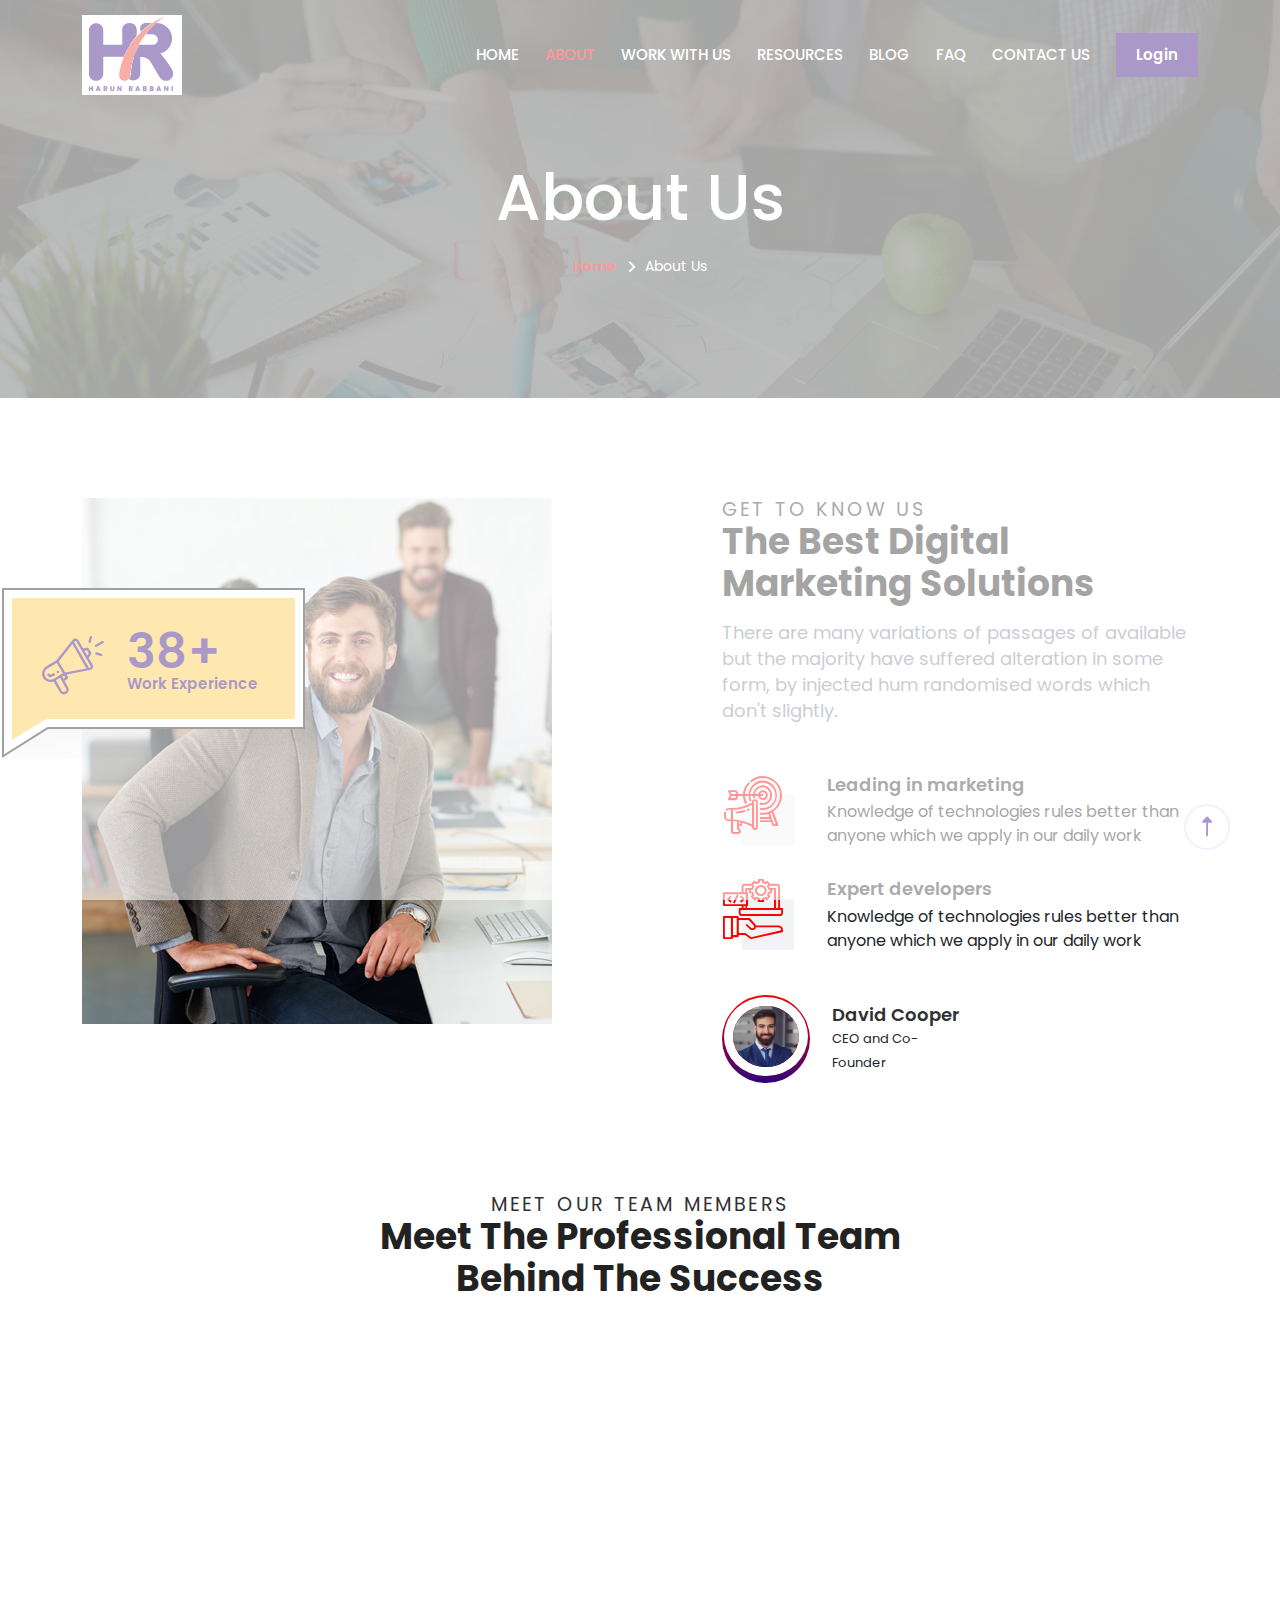
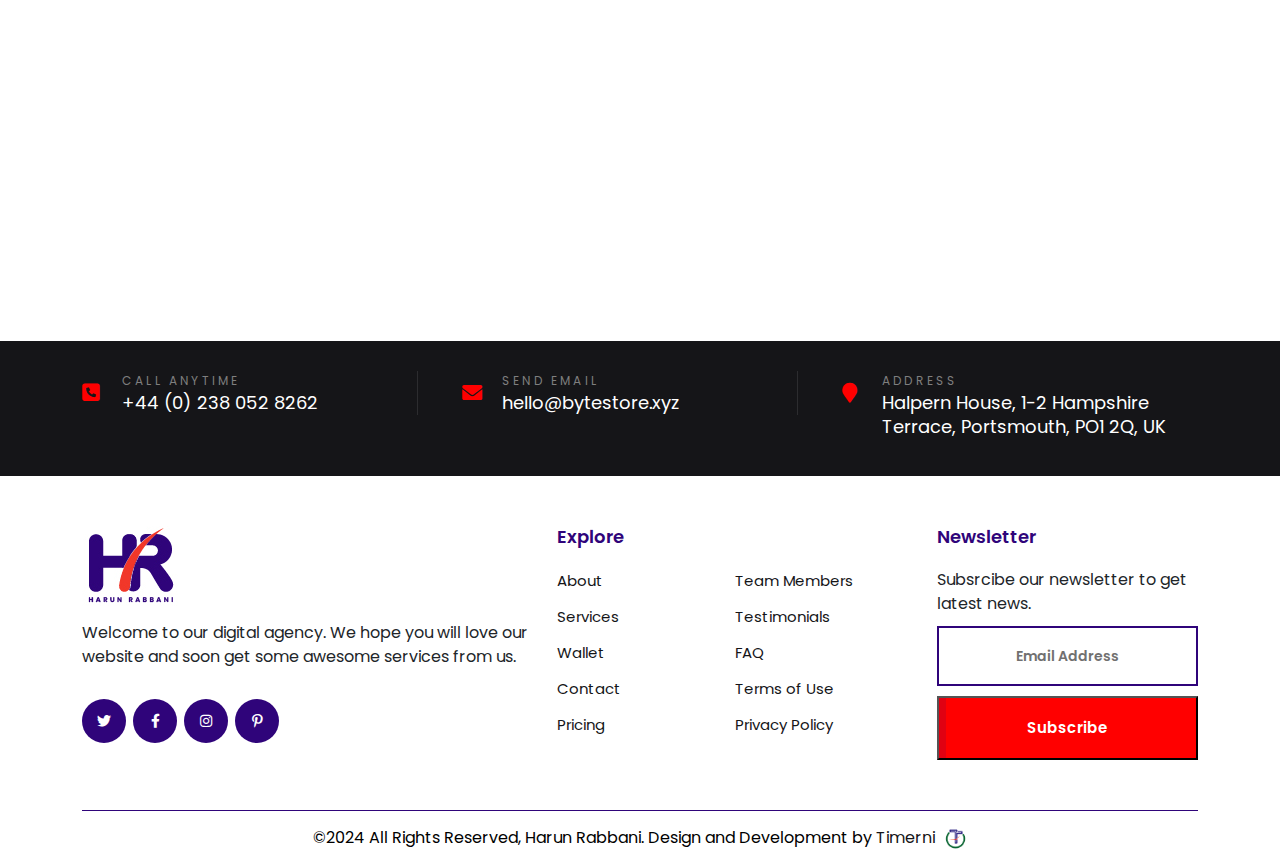
==== commit d815f998: "first commit" ====
--- a/about.html
+++ b/about.html
@@ -3,7 +3,7 @@
    <head>
       <meta charset="utf-8">
       <meta http-equiv="x-ua-compatible" content="ie=edge">
-      <title>Harun Rabbani</title>
+       <title>Cristian Voinea</title>
       <meta name="description" content="">
       <meta name="viewport" content="width=device-width, initial-scale=1">
       <link rel="shortcut icon" type="image/x-icon" href="assets/img/logo.png">
